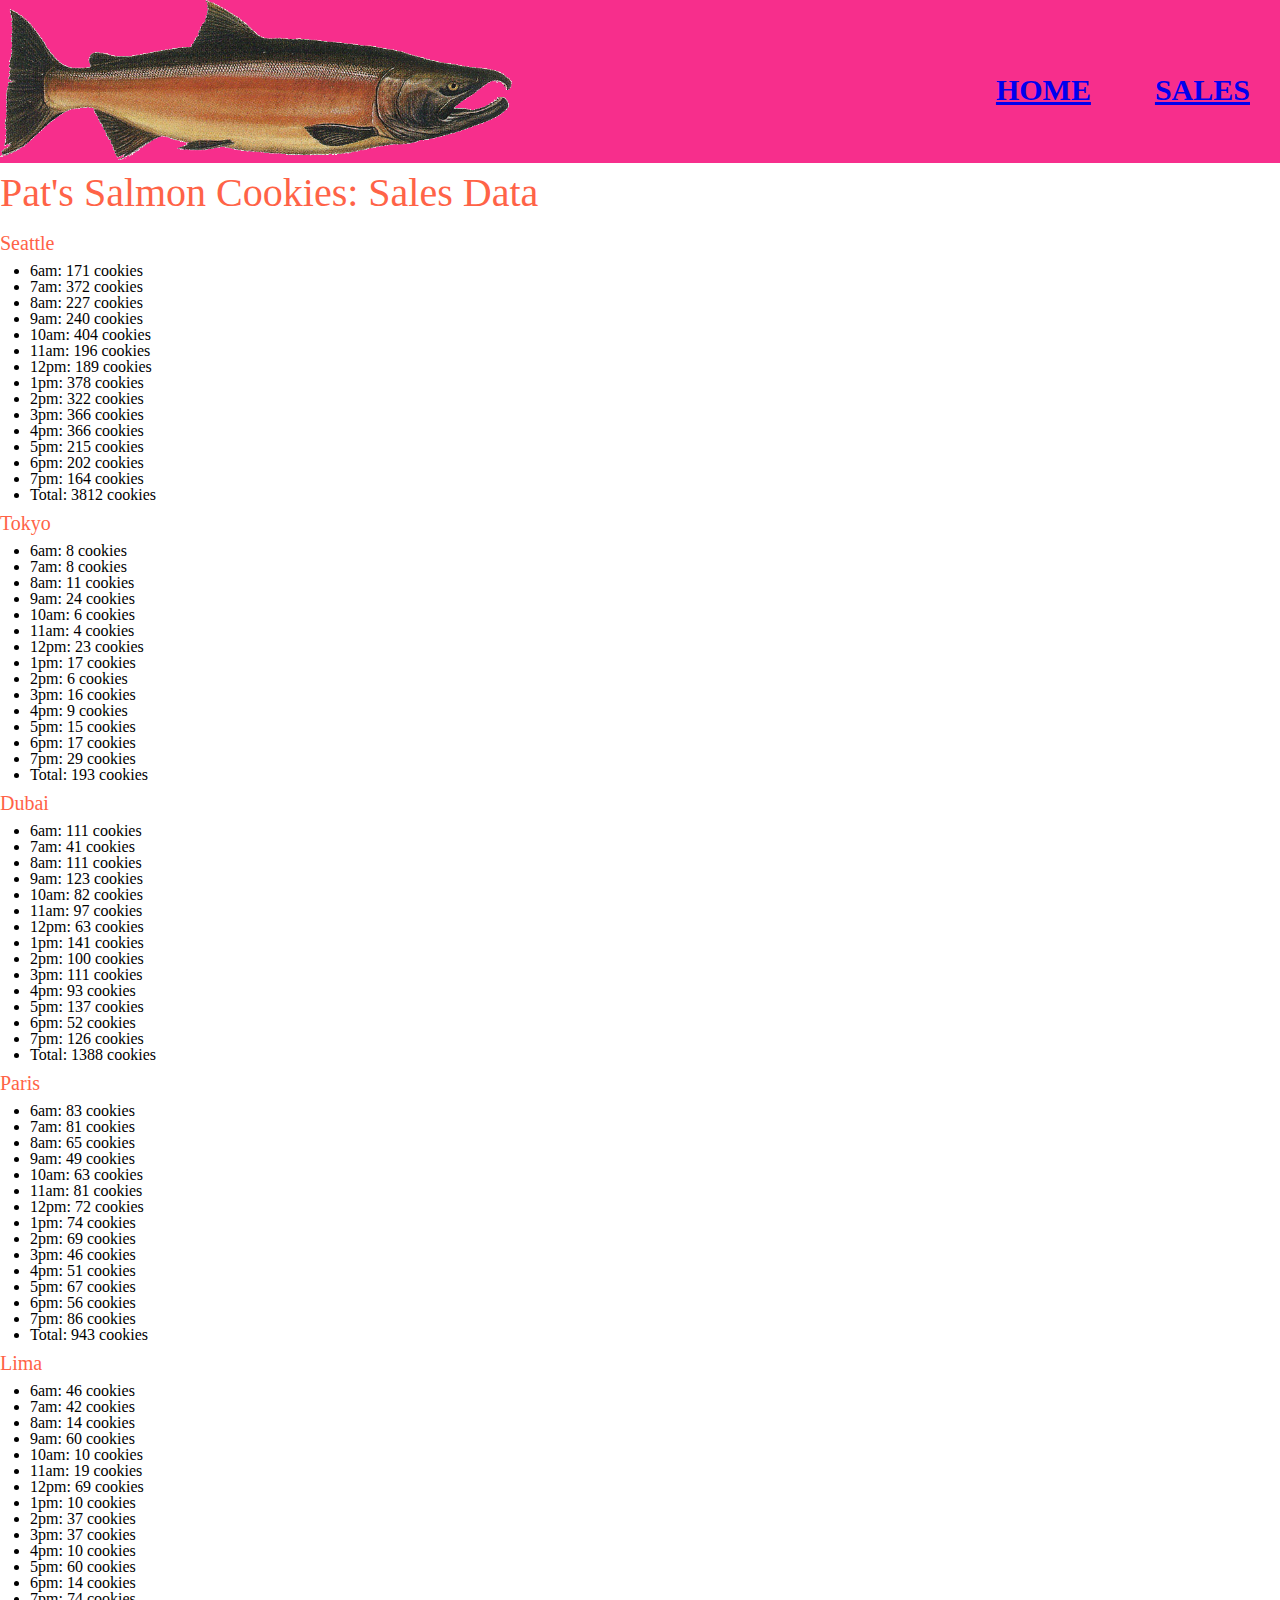
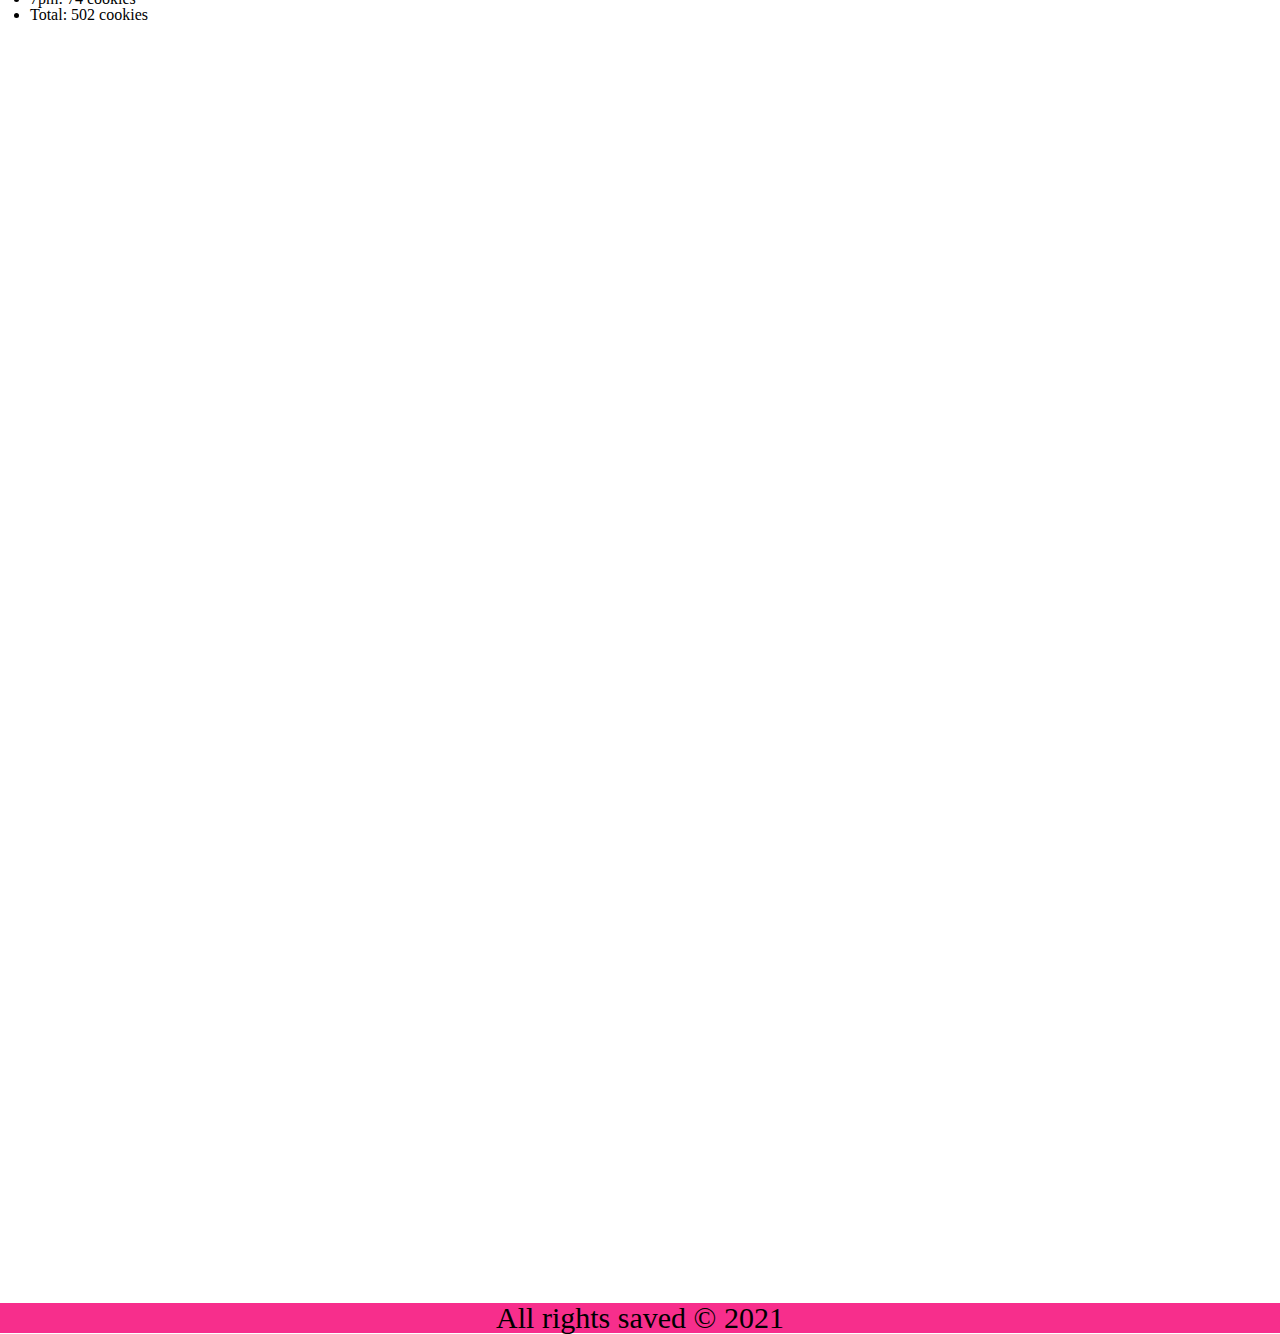
==== index.html @ e9e39cce "add 5 objects to the bransh" ====
<!DOCTYPE html>
<html lang="en">

<head>
    <meta charset="UTF-8">
    <meta http-equiv="X-UA-Compatible" content="IE=edge">
    <meta name="viewport" content="width=device-width, initial-scale=1.0">
    <title>Salmon Cookies</title>
    <link rel="stylesheet" href="./css/reset.css">
    <link rel="stylesheet" href="./css/style.css">
</head>

<body>
    <header>
        <img src="./img/salmon.png" alt="logo">

        <nav>
            <ul>
                <li> <a href="index.html">  HOME</a></li>
                <li><a href="sales.html">   SALES</a></li>
            </ul>
        </nav>

    </header>
    <main>
        <h1>Pat's Salmon Cookies: Sales Data</h1>
        <div id="salmonCookies">

            <!-- generated from js -->



        </div>
    </main>
    <footer>All rights saved &copy; 2021</footer>
    <script src="./js/app.js"></script>
</body>

</html>
---- css/style.css ----
header {
        background-color: rgb(247, 46, 140);
        height: 100%;
    }
    
    header img {
        width: 40%;
    }
    
    header nav {
        float: right;
        padding-top: 45px;
    }
    
    header nav ul li {
        display: inline-block;
        padding: 30px;
        font-size: 30px;
        font-family: fantasy;
        font-weight: bold;
    }
    
    main h1 {
        color: tomato;
        font-size: 40px;
        padding-top: 10px;
        font-family: Rockwell;
    }
    
    main div {
        padding-top: 10px;
    }
    
    main p {
        padding-top: 10px;
        font-size: 20px;
        color: tomato;
        font-family: Rockwell;
    }
    
    main ul {
        list-style: disc;
        padding-top: 10px;
        padding-left: 30px;
    }
    
    footer {
        margin-top: 100%;
        height: 50%;
        text-align: center;
        font-size: 30px;
        background-color: rgb(247, 46, 140);
    }
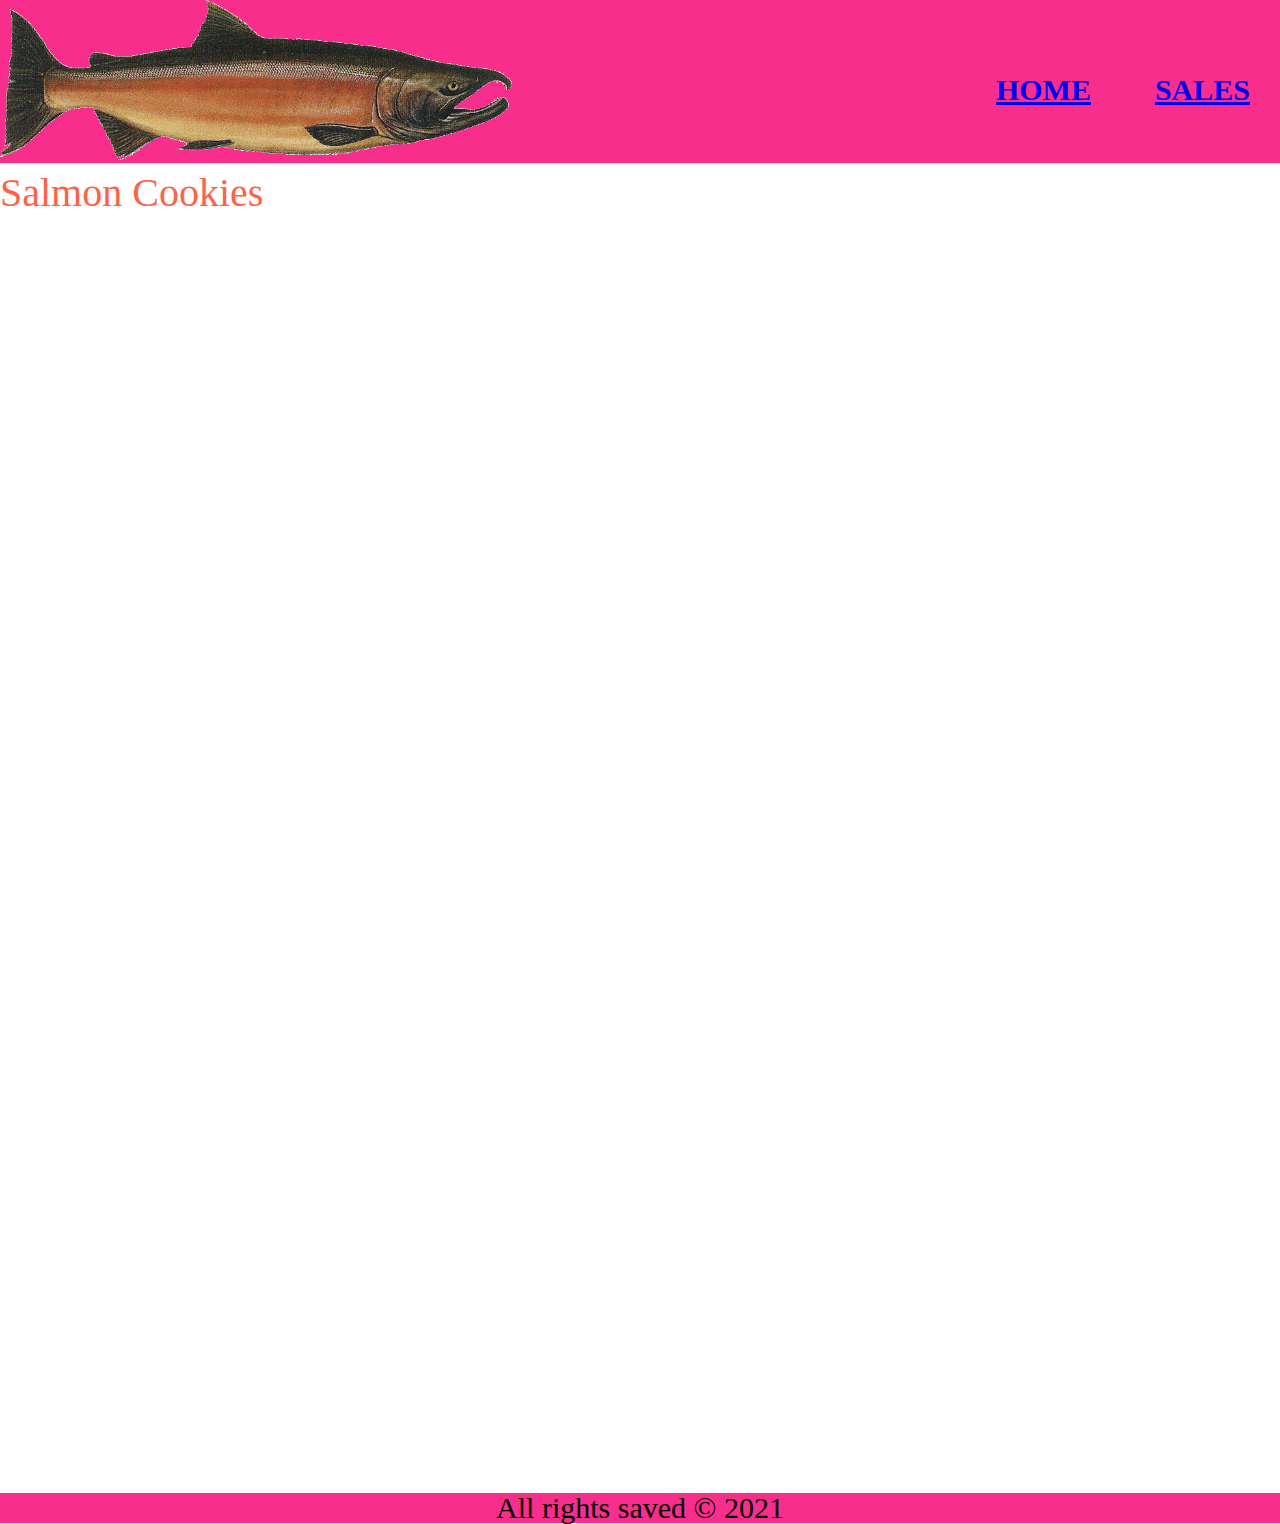
==== commit cecab7c3: "change the content of sales page" ====
--- a/index.html
+++ b/index.html
@@ -23,17 +23,10 @@
 
     </header>
     <main>
-        <h1>Pat's Salmon Cookies: Sales Data</h1>
-        <div id="salmonCookies">
+        <h1>Salmon Cookies</h1>
 
-            <!-- generated from js -->
-
-
-
-        </div>
     </main>
     <footer>All rights saved &copy; 2021</footer>
-    <script src="./js/app.js"></script>
 </body>
 
 </html>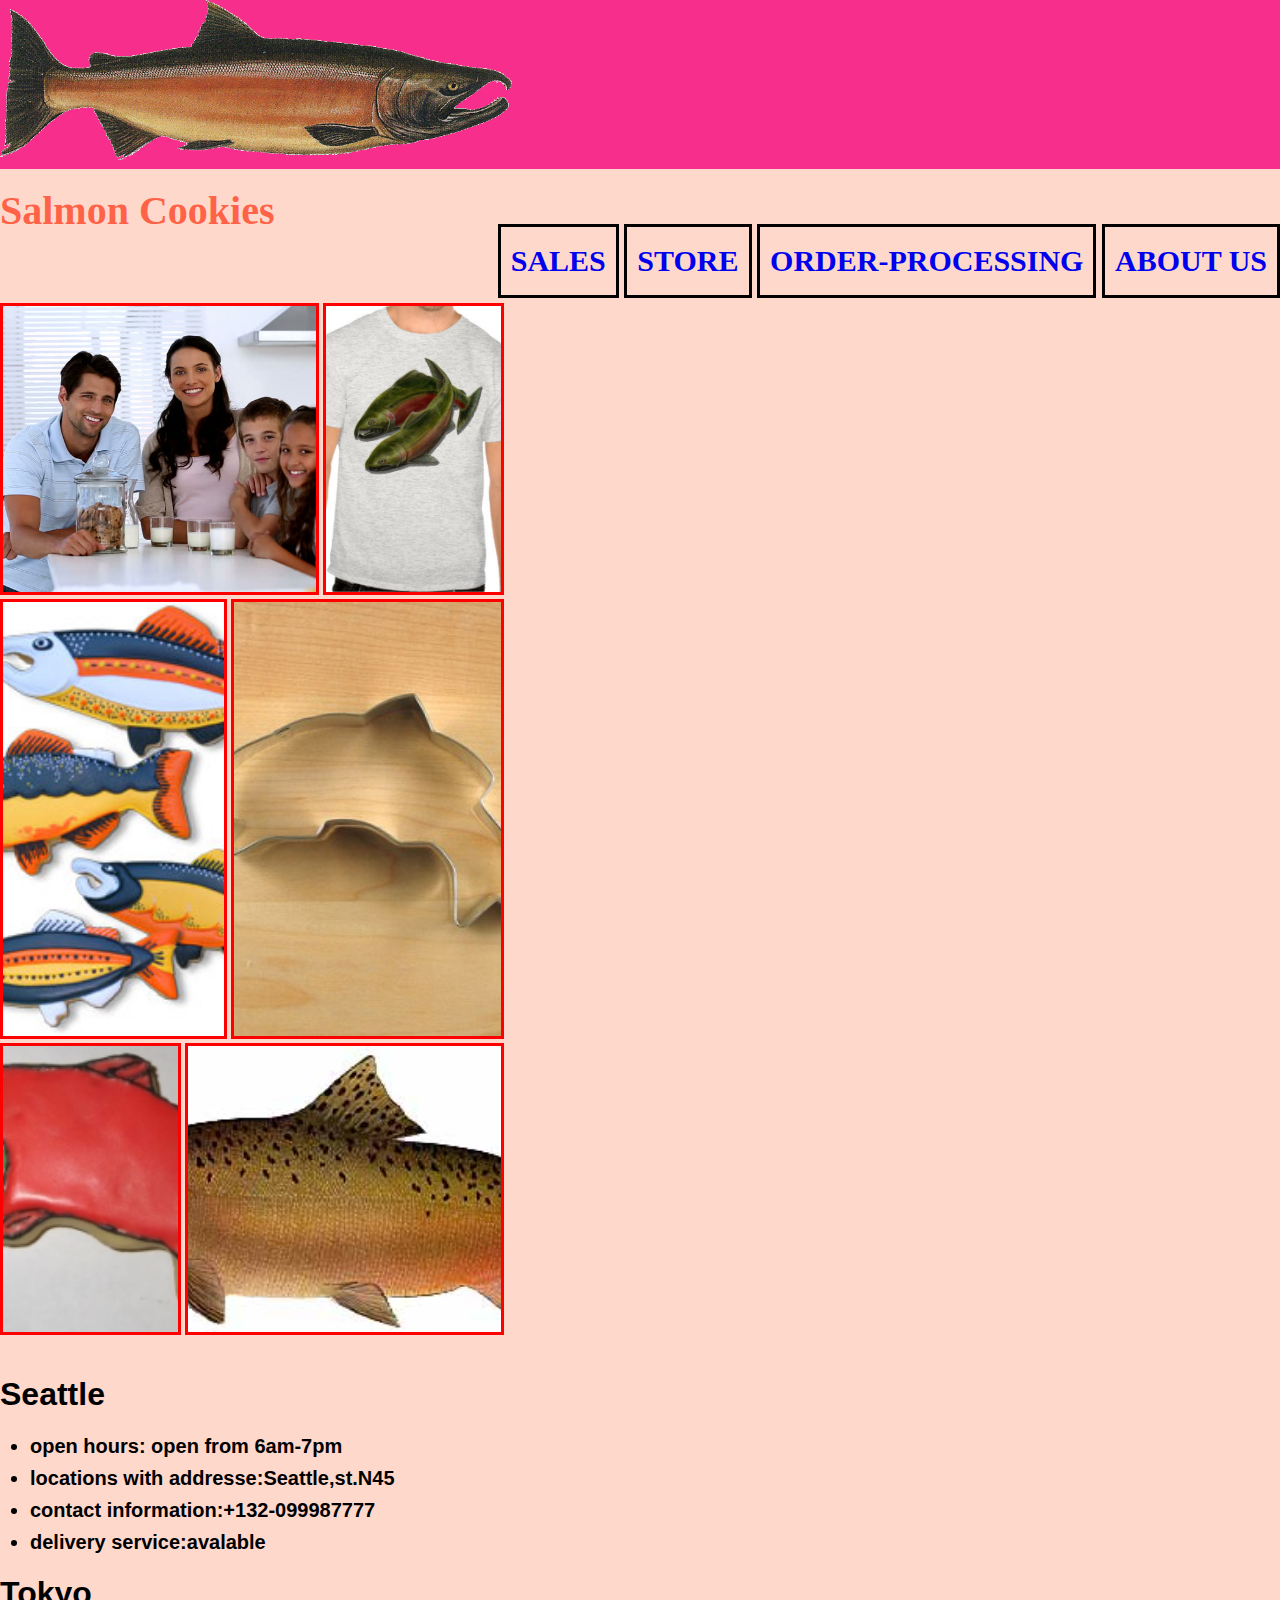
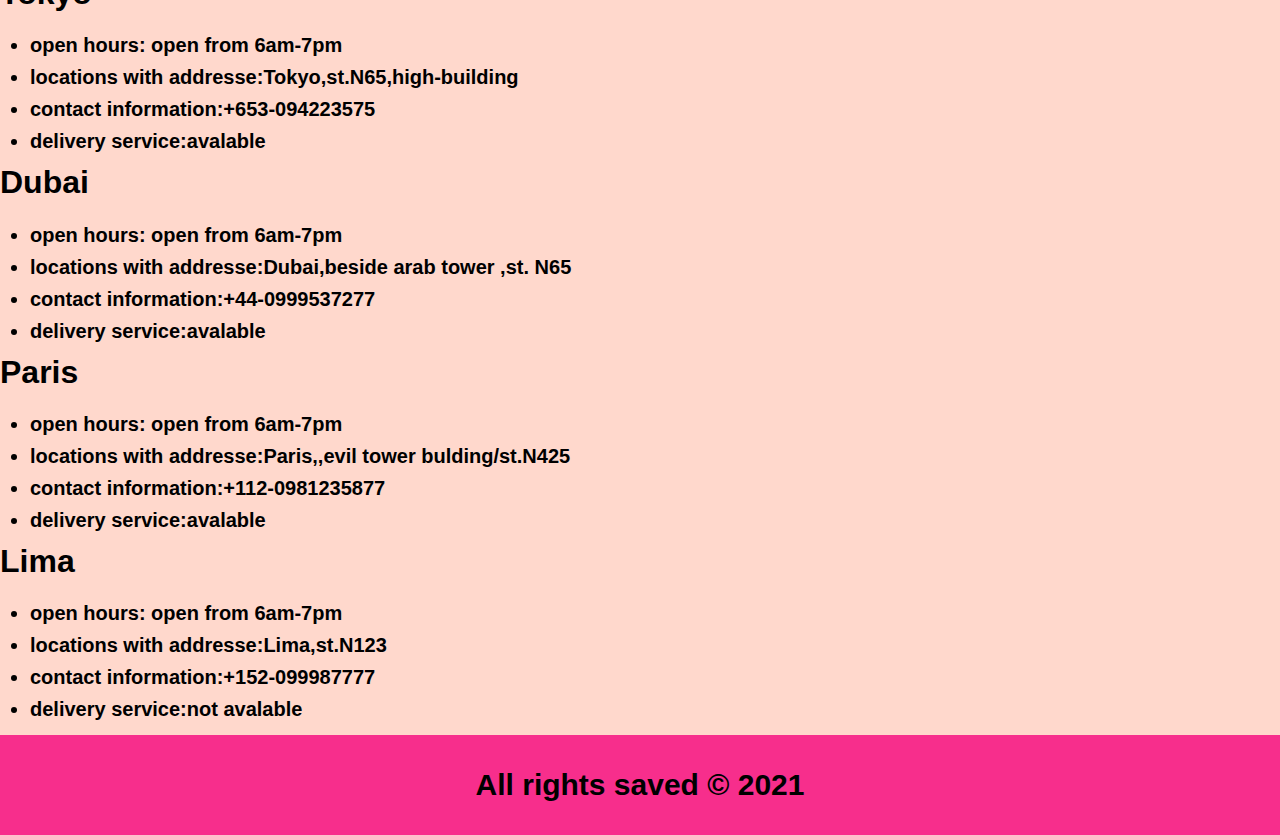
==== commit 84860664: "add store.html,order-processing.html,add location of shops and pictures at index.html" ====
--- a/index.html
+++ b/index.html
@@ -8,6 +8,7 @@
     <title>Salmon Cookies</title>
     <link rel="stylesheet" href="./css/reset.css">
     <link rel="stylesheet" href="./css/style.css">
+    <link rel="stylesheet" href="./css/home.css">
 </head>
 
 <body>
@@ -16,14 +17,94 @@
 
         <nav>
             <ul>
-                <li> <a href="index.html">  HOME</a></li>
                 <li><a href="sales.html">   SALES</a></li>
+                <li> <a href="store.html"> STORE </a></li>
+                <li> <a href="order-processing.html">ORDER-PROCESSING </a></li>
+                <li> <a href="#">ABOUT US  </a></li>
             </ul>
         </nav>
 
     </header>
     <main>
         <h1>Salmon Cookies</h1>
+        <!-- <section class="picturecontainer">
+            <div> <img src="./img/family.jpg" alt="family"></div>
+            <div> <img src="./img/shirt.jpg" alt="shirt"></div>
+            <div><img src="./img/chinook.jpg" alt="chinook"></div>
+            <div> <img src="./img/cutter.jpeg" alt="cutter"></div>
+            <div></div><img src="./img/fish.jpg" alt="fish"></div>
+            <div></div><img src="./img/frosted-cookie.jpg" alt="frosted-cookie"></div>
+
+        </section> -->
+        <!-- this code from:https://www.freecodecamp.org/news/how-to-create-an-image-gallery-with-css-grid-e0f0fd666a5c/ -->
+        <div class="container">
+            <div class="gallery">
+                <figure class="gallery__item gallery__item--1">
+                    <img src="./img/family.jpg" alt="Gallery image 1" class="gallery__img">
+                </figure>
+                <figure class="gallery__item gallery__item--2">
+                    <img src="./img/shirt.jpg" alt="Gallery image 2" class="gallery__img">
+                </figure>
+                <figure class="gallery__item gallery__item--3">
+                    <img src="./img/fish.jpg" alt="Gallery image 3" class="gallery__img">
+                </figure>
+                <figure class="gallery__item gallery__item--4">
+                    <img src="./img/cutter.jpeg" alt="Gallery image 4" class="gallery__img">
+                </figure>
+                <figure class="gallery__item gallery__item--5">
+                    <img src="./img/frosted-cookie.jpg" alt="Gallery image 5" class="gallery__img">
+                </figure>
+                <figure class="gallery__item gallery__item--6">
+                    <img src="./img/chinook.jpg" alt="Gallery image 6" class="gallery__img">
+                </figure>
+            </div>
+        </div>
+        <section class="Seattle">
+            <h2> Seattle</h2>
+            <ul>
+                <li> open hours: open from 6am-7pm</li>
+                <li>locations with addresse:Seattle,st.N45</li>
+                <li>contact information:+132-099987777</li>
+                <li>delivery service:avalable</li>
+            </ul>
+            </p>
+        </section>
+        <section class="Tokyo">
+            <h2> Tokyo</h2>
+            <ul>
+                <li> open hours: open from 6am-7pm</li>
+                <li>locations with addresse:Tokyo,st.N65,high-building</li>
+                <li>contact information:+653-094223575</li>
+                <li>delivery service:avalable</li>
+            </ul>
+        </section>
+        <section class="Dubai">
+            <h2> Dubai</h2>
+            <ul>
+                <li> open hours: open from 6am-7pm</li>
+                <li>locations with addresse:Dubai,beside arab tower ,st. N65</li>
+                <li>contact information:+44-0999537277</li>
+                <li>delivery service:avalable</li>
+            </ul>
+        </section>
+        <section class="Paris">
+            <h2> Paris</h2>
+            <ul>
+                <li> open hours: open from 6am-7pm</li>
+                <li>locations with addresse:Paris,,evil tower bulding/st.N425</li>
+                <li>contact information:+112-0981235877</li>
+                <li>delivery service:avalable</li>
+            </ul>
+        </section>
+        <section class="Lima">
+            <h2> Lima</h2>
+            <ul>
+                <li> open hours: open from 6am-7pm</li>
+                <li>locations with addresse:Lima,st.N123</li>
+                <li>contact information:+152-099987777</li>
+                <li>delivery service:not avalable</li>
+            </ul>
+        </section>
 
     </main>
     <footer>All rights saved &copy; 2021</footer>
--- a/css/style.css
+++ b/css/style.css
@@ -1,53 +1,100 @@
-    header {
-        background-color: rgb(247, 46, 140);
-        height: 100%;
-    }
-    
-    header img {
-        width: 40%;
-    }
-    
-    header nav {
-        float: right;
-        padding-top: 45px;
-    }
-    
-    header nav ul li {
-        display: inline-block;
-        padding: 30px;
-        font-size: 30px;
-        font-family: fantasy;
-        font-weight: bold;
-    }
-    
-    main h1 {
-        color: tomato;
-        font-size: 40px;
-        padding-top: 10px;
-        font-family: Rockwell;
-    }
-    
-    main div {
-        padding-top: 10px;
-    }
-    
-    main p {
-        padding-top: 10px;
-        font-size: 20px;
-        color: tomato;
-        font-family: Rockwell;
-    }
-    
-    main ul {
-        list-style: disc;
-        padding-top: 10px;
-        padding-left: 30px;
-    }
-    
-    footer {
-        margin-top: 100%;
-        height: 50%;
-        text-align: center;
-        font-size: 30px;
-        background-color: rgb(247, 46, 140);
-    }+   .sales {
+       background-color: #FFD8CC;
+       width: 100%;
+       margin-top: 10px;
+   }
+   
+   header {
+       background-color: rgb(247, 46, 140);
+       height: 100%;
+       width: 100%;
+   }
+   
+   header img {
+       width: 40%;
+   }
+   
+   header nav {
+       float: right;
+       padding-top: 55px;
+   }
+   
+   header nav ul li {
+       display: inline-block;
+       padding: 10px;
+       font-size: 30px;
+       font-family: fantasy;
+       font-weight: bold;
+       align-items: center;
+       border: solid;
+   }
+   
+   a {
+       text-decoration: none;
+   }
+   
+   a:hover {
+       text-decoration: none;
+       color: crimson;
+   }
+   
+   main {
+       width: 100%;
+       height: 100%;
+   }
+   
+   main h1 {
+       color: tomato;
+       font-size: 40px;
+       padding-top: 10px;
+       font-family: Rockwell;
+   }
+   
+   table {
+       border-collapse: collapse;
+       border-spacing: 30px;
+       margin-left: 10px;
+       font-size: 19px;
+   }
+   
+   table,
+   th,
+   td {
+       width: 50%;
+       border: 2px solid black;
+   }
+   
+   th,
+   td {
+       padding: 10px;
+       text-align: left;
+   }
+   
+   main div {
+       padding-top: 10px;
+   }
+   
+   main p {
+       padding-top: 10px;
+       font-size: 20px;
+       color: tomato;
+       font-family: Rockwell;
+   }
+   
+   main ul {
+       list-style: disc;
+       padding-top: 10px;
+       padding-left: 30px;
+   }
+   
+   footer {
+       position: absolute;
+       margin-top: 10px;
+       height: 100px;
+       display: flex;
+       font-size: 30px;
+       background-color: rgb(247, 46, 140);
+       width: 100%;
+       justify-content: center;
+       align-items: center;
+   }--- a/css/home.css
+++ b/css/home.css
@@ -0,0 +1,96 @@
+html {
+    box-sizing: border-box;
+    font-size: 20px;
+}
+
+h2 {
+    font-size: xx-large;
+}
+
+body {
+    font-family: "Nunito", sans-serif;
+    color: rgb(0, 0, 0);
+    font-weight: bold;
+    line-height: 1.6;
+    background-color: #FFD8CC;
+}
+
+.container {
+    width: 100%;
+    margin: 2rem auto;
+}
+
+.gallery {
+    display: grid;
+    grid-template-columns: repeat(11, 1fr);
+    grid-template-rows: repeat(14, 5vw);
+    grid-gap: 10px;
+}
+
+.gallery__img {
+    width: 100%;
+    height: 100%;
+    object-fit: cover;
+    display: block;
+    border: solid red;
+}
+
+.gallery__item--1 {
+    grid-column-start: 1;
+    grid-column-end: 8;
+    grid-row-start: 1;
+    grid-row-end: 5;
+    /** Alternative Syntax **/
+    /* grid-column: 1 / span 2;  */
+    /* grid-row: 1 / span 2; */
+}
+
+.gallery__item--2 {
+    grid-column-start: 8;
+    grid-column-end: 12;
+    grid-row-start: 1;
+    grid-row-end: 5;
+    /** Alternative Syntax **/
+    /* grid-column: 3 / span 2;  */
+    /* grid-row: 1 / span 2; */
+}
+
+.gallery__item--3 {
+    grid-column-start: 1;
+    grid-column-end: 6;
+    grid-row-start: 5;
+    grid-row-end: 11;
+    /** Alternative Syntax **/
+    /* grid-column: 5 / span 4;
+  grid-row: 1 / span 5; */
+}
+
+.gallery__item--4 {
+    grid-column-start: 6;
+    grid-column-end: 12;
+    grid-row-start: 5;
+    grid-row-end: 11;
+    /** Alternative Syntax **/
+    /* grid-column: 1 / span 4;  */
+    /* grid-row: 3 / span 3; */
+}
+
+.gallery__item--5 {
+    grid-column-start: 1;
+    grid-column-end: 5;
+    grid-row-start: 11;
+    grid-row-end: 15;
+    /** Alternative Syntax **/
+    /* grid-column: 1 / span 4; */
+    /* grid-row: 6 / span 3; */
+}
+
+.gallery__item--6 {
+    grid-column-start: 5;
+    grid-column-end: 12;
+    grid-row-start: 11;
+    grid-row-end: 15;
+    /** Alternative Syntax **/
+    /* grid-column: 5 / span 4; */
+    /* grid-row: 6 / span 3; */
+}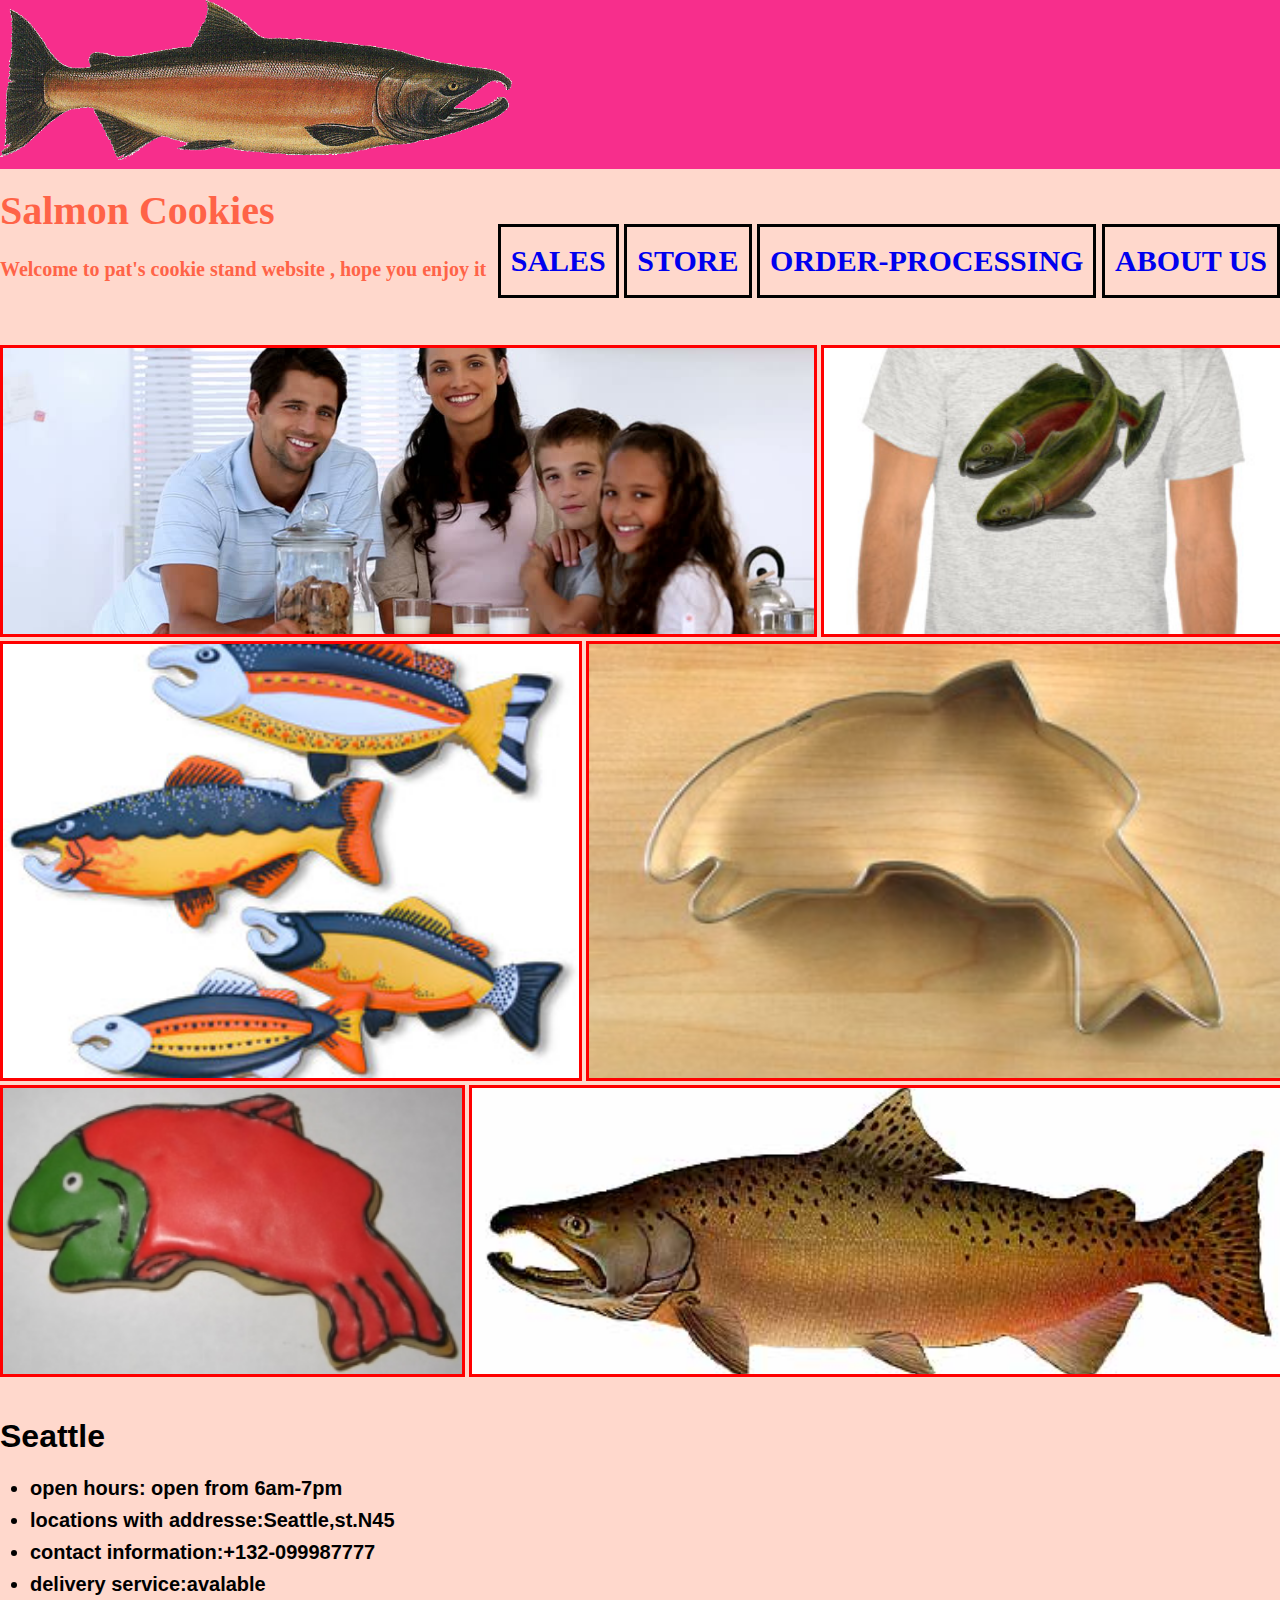
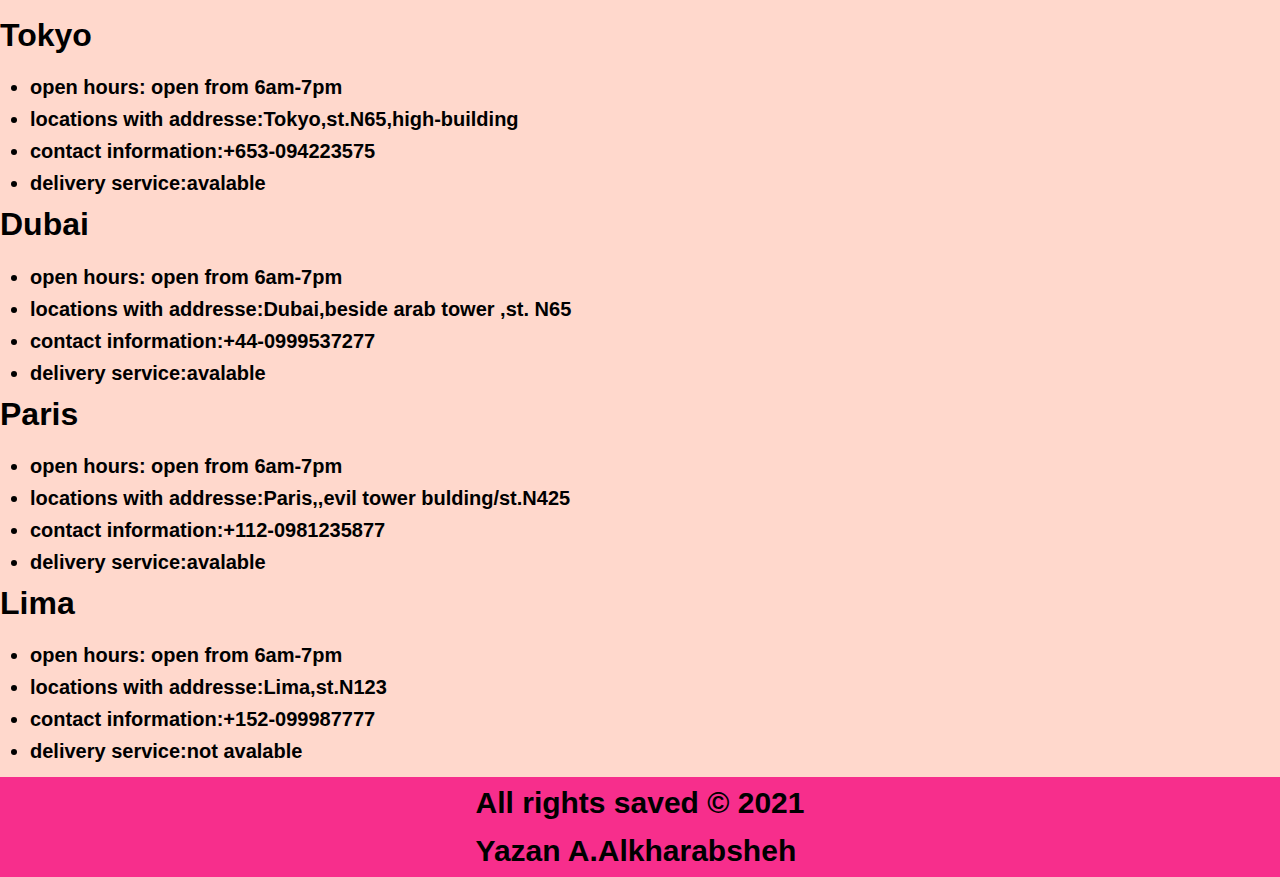
==== commit 9e7c8b4c: "add a form to sales.html also style the form and add some code to java script" ====
--- a/index.html
+++ b/index.html
@@ -2,32 +2,33 @@
 <html lang="en">
 
 <head>
-    <meta charset="UTF-8">
-    <meta http-equiv="X-UA-Compatible" content="IE=edge">
-    <meta name="viewport" content="width=device-width, initial-scale=1.0">
-    <title>Salmon Cookies</title>
-    <link rel="stylesheet" href="./css/reset.css">
-    <link rel="stylesheet" href="./css/style.css">
-    <link rel="stylesheet" href="./css/home.css">
+  <meta charset="UTF-8">
+  <meta http-equiv="X-UA-Compatible" content="IE=edge">
+  <meta name="viewport" content="width=device-width, initial-scale=1.0">
+  <title>Salmon Cookies</title>
+  <link rel="stylesheet" href="./css/reset.css">
+  <link rel="stylesheet" href="./css/style.css">
+  <link rel="stylesheet" href="./css/home.css">
 </head>
 
 <body>
-    <header>
-        <img src="./img/salmon.png" alt="logo">
+  <header>
+    <img src="./img/salmon.png" alt="logo">
 
-        <nav>
-            <ul>
-                <li><a href="sales.html">   SALES</a></li>
-                <li> <a href="store.html"> STORE </a></li>
-                <li> <a href="order-processing.html">ORDER-PROCESSING </a></li>
-                <li> <a href="#">ABOUT US  </a></li>
-            </ul>
-        </nav>
+    <nav>
+      <ul>
+        <li><a href="sales.html">   SALES</a></li>
+        <li> <a href="store.html"> STORE </a></li>
+        <li> <a href="order-processing.html">ORDER-PROCESSING </a></li>
+        <li> <a href="#">ABOUT US  </a></li>
+      </ul>
+    </nav>
 
-    </header>
-    <main>
-        <h1>Salmon Cookies</h1>
-        <!-- <section class="picturecontainer">
+  </header>
+  <main>
+    <h1>Salmon Cookies</h1>
+    <p>Welcome to pat's cookie stand website , hope you enjoy it</p>
+    <!-- <section class="picturecontainer">
             <div> <img src="./img/family.jpg" alt="family"></div>
             <div> <img src="./img/shirt.jpg" alt="shirt"></div>
             <div><img src="./img/chinook.jpg" alt="chinook"></div>
@@ -36,78 +37,78 @@
             <div></div><img src="./img/frosted-cookie.jpg" alt="frosted-cookie"></div>
 
         </section> -->
-        <!-- this code from:https://www.freecodecamp.org/news/how-to-create-an-image-gallery-with-css-grid-e0f0fd666a5c/ -->
-        <div class="container">
-            <div class="gallery">
-                <figure class="gallery__item gallery__item--1">
-                    <img src="./img/family.jpg" alt="Gallery image 1" class="gallery__img">
-                </figure>
-                <figure class="gallery__item gallery__item--2">
-                    <img src="./img/shirt.jpg" alt="Gallery image 2" class="gallery__img">
-                </figure>
-                <figure class="gallery__item gallery__item--3">
-                    <img src="./img/fish.jpg" alt="Gallery image 3" class="gallery__img">
-                </figure>
-                <figure class="gallery__item gallery__item--4">
-                    <img src="./img/cutter.jpeg" alt="Gallery image 4" class="gallery__img">
-                </figure>
-                <figure class="gallery__item gallery__item--5">
-                    <img src="./img/frosted-cookie.jpg" alt="Gallery image 5" class="gallery__img">
-                </figure>
-                <figure class="gallery__item gallery__item--6">
-                    <img src="./img/chinook.jpg" alt="Gallery image 6" class="gallery__img">
-                </figure>
-            </div>
-        </div>
-        <section class="Seattle">
-            <h2> Seattle</h2>
-            <ul>
-                <li> open hours: open from 6am-7pm</li>
-                <li>locations with addresse:Seattle,st.N45</li>
-                <li>contact information:+132-099987777</li>
-                <li>delivery service:avalable</li>
-            </ul>
-            </p>
-        </section>
-        <section class="Tokyo">
-            <h2> Tokyo</h2>
-            <ul>
-                <li> open hours: open from 6am-7pm</li>
-                <li>locations with addresse:Tokyo,st.N65,high-building</li>
-                <li>contact information:+653-094223575</li>
-                <li>delivery service:avalable</li>
-            </ul>
-        </section>
-        <section class="Dubai">
-            <h2> Dubai</h2>
-            <ul>
-                <li> open hours: open from 6am-7pm</li>
-                <li>locations with addresse:Dubai,beside arab tower ,st. N65</li>
-                <li>contact information:+44-0999537277</li>
-                <li>delivery service:avalable</li>
-            </ul>
-        </section>
-        <section class="Paris">
-            <h2> Paris</h2>
-            <ul>
-                <li> open hours: open from 6am-7pm</li>
-                <li>locations with addresse:Paris,,evil tower bulding/st.N425</li>
-                <li>contact information:+112-0981235877</li>
-                <li>delivery service:avalable</li>
-            </ul>
-        </section>
-        <section class="Lima">
-            <h2> Lima</h2>
-            <ul>
-                <li> open hours: open from 6am-7pm</li>
-                <li>locations with addresse:Lima,st.N123</li>
-                <li>contact information:+152-099987777</li>
-                <li>delivery service:not avalable</li>
-            </ul>
-        </section>
+    <!-- this code from:https://www.freecodecamp.org/news/how-to-create-an-image-gallery-with-css-grid-e0f0fd666a5c/ -->
+    <div class="container">
+      <div class="gallery">
+        <figure class="gallery__item gallery__item--1">
+          <img src="./img/family.jpg" alt="Gallery image 1" class="gallery__img">
+        </figure>
+        <figure class="gallery__item gallery__item--2">
+          <img src="./img/shirt.jpg" alt="Gallery image 2" class="gallery__img">
+        </figure>
+        <figure class="gallery__item gallery__item--3">
+          <img src="./img/fish.jpg" alt="Gallery image 3" class="gallery__img">
+        </figure>
+        <figure class="gallery__item gallery__item--4">
+          <img src="./img/cutter.jpeg" alt="Gallery image 4" class="gallery__img">
+        </figure>
+        <figure class="gallery__item gallery__item--5">
+          <img src="./img/frosted-cookie.jpg" alt="Gallery image 5" class="gallery__img">
+        </figure>
+        <figure class="gallery__item gallery__item--6">
+          <img src="./img/chinook.jpg" alt="Gallery image 6" class="gallery__img">
+        </figure>
+      </div>
+    </div>
+    <section class="Seattle">
+      <h2> Seattle</h2>
+      <ul>
+        <li> open hours: open from 6am-7pm</li>
+        <li>locations with addresse:Seattle,st.N45</li>
+        <li>contact information:+132-099987777</li>
+        <li>delivery service:avalable</li>
+      </ul>
+      </p>
+    </section>
+    <section class="Tokyo">
+      <h2> Tokyo</h2>
+      <ul>
+        <li> open hours: open from 6am-7pm</li>
+        <li>locations with addresse:Tokyo,st.N65,high-building</li>
+        <li>contact information:+653-094223575</li>
+        <li>delivery service:avalable</li>
+      </ul>
+    </section>
+    <section class="Dubai">
+      <h2> Dubai</h2>
+      <ul>
+        <li> open hours: open from 6am-7pm</li>
+        <li>locations with addresse:Dubai,beside arab tower ,st. N65</li>
+        <li>contact information:+44-0999537277</li>
+        <li>delivery service:avalable</li>
+      </ul>
+    </section>
+    <section class="Paris">
+      <h2> Paris</h2>
+      <ul>
+        <li> open hours: open from 6am-7pm</li>
+        <li>locations with addresse:Paris,,evil tower bulding/st.N425</li>
+        <li>contact information:+112-0981235877</li>
+        <li>delivery service:avalable</li>
+      </ul>
+    </section>
+    <section class="Lima">
+      <h2> Lima</h2>
+      <ul>
+        <li> open hours: open from 6am-7pm</li>
+        <li>locations with addresse:Lima,st.N123</li>
+        <li>contact information:+152-099987777</li>
+        <li>delivery service:not avalable</li>
+      </ul>
+    </section>
 
-    </main>
-    <footer>All rights saved &copy; 2021</footer>
+  </main>
+  <footer>All rights saved &copy; 2021<br> Yazan A.Alkharabsheh</footer>
 </body>
 
 </html>--- a/css/style.css
+++ b/css/style.css
@@ -1,25 +1,25 @@
-   .sales {
+     .sales {
        background-color: #FFD8CC;
        width: 100%;
        margin-top: 10px;
-   }
-   
-   header {
+     }
+     
+     header {
        background-color: rgb(247, 46, 140);
        height: 100%;
        width: 100%;
-   }
-   
-   header img {
+     }
+     
+     header img {
        width: 40%;
-   }
-   
-   header nav {
+     }
+     
+     header nav {
        float: right;
        padding-top: 55px;
-   }
-   
-   header nav ul li {
+     }
+     
+     header nav ul li {
        display: inline-block;
        padding: 10px;
        font-size: 30px;
@@ -27,67 +27,85 @@
        font-weight: bold;
        align-items: center;
        border: solid;
-   }
-   
-   a {
+     }
+     
+     a {
        text-decoration: none;
-   }
-   
-   a:hover {
+     }
+     
+     a:hover {
        text-decoration: none;
        color: crimson;
-   }
-   
-   main {
+     }
+     
+     main {
        width: 100%;
        height: 100%;
-   }
-   
-   main h1 {
+     }
+     
+     main h1 {
        color: tomato;
        font-size: 40px;
        padding-top: 10px;
        font-family: Rockwell;
-   }
-   
-   table {
+     }
+     
+     table {
        border-collapse: collapse;
        border-spacing: 30px;
        margin-left: 10px;
        font-size: 19px;
-   }
-   
-   table,
-   th,
-   td {
+     }
+     
+     table,
+     th,
+     td {
        width: 50%;
        border: 2px solid black;
-   }
-   
-   th,
-   td {
+     }
+     
+     th,
+     td {
        padding: 10px;
        text-align: left;
-   }
-   
-   main div {
+     }
+     
+     main div {
        padding-top: 10px;
-   }
-   
-   main p {
+     }
+     
+     main p {
        padding-top: 10px;
        font-size: 20px;
        color: tomato;
        font-family: Rockwell;
-   }
-   
-   main ul {
+     }
+     
+     main ul {
        list-style: disc;
        padding-top: 10px;
        padding-left: 30px;
-   }
-   
-   footer {
+     }
+     
+     fieldset {
+       height: 100px;
+       background-color: #eeeeee;
+       margin-top: 30px;
+       color: blueviolet;
+       font-size: 20px;
+     }
+     
+     legend {
+       background-color: gray;
+       color: white;
+       padding: 5px 10px;
+     }
+     
+     input {
+       margin: 10px;
+     }
+     
+     footer {
        position: absolute;
        margin-top: 10px;
        height: 100px;
@@ -97,4 +115,4 @@
        width: 100%;
        justify-content: center;
        align-items: center;
-   }+     }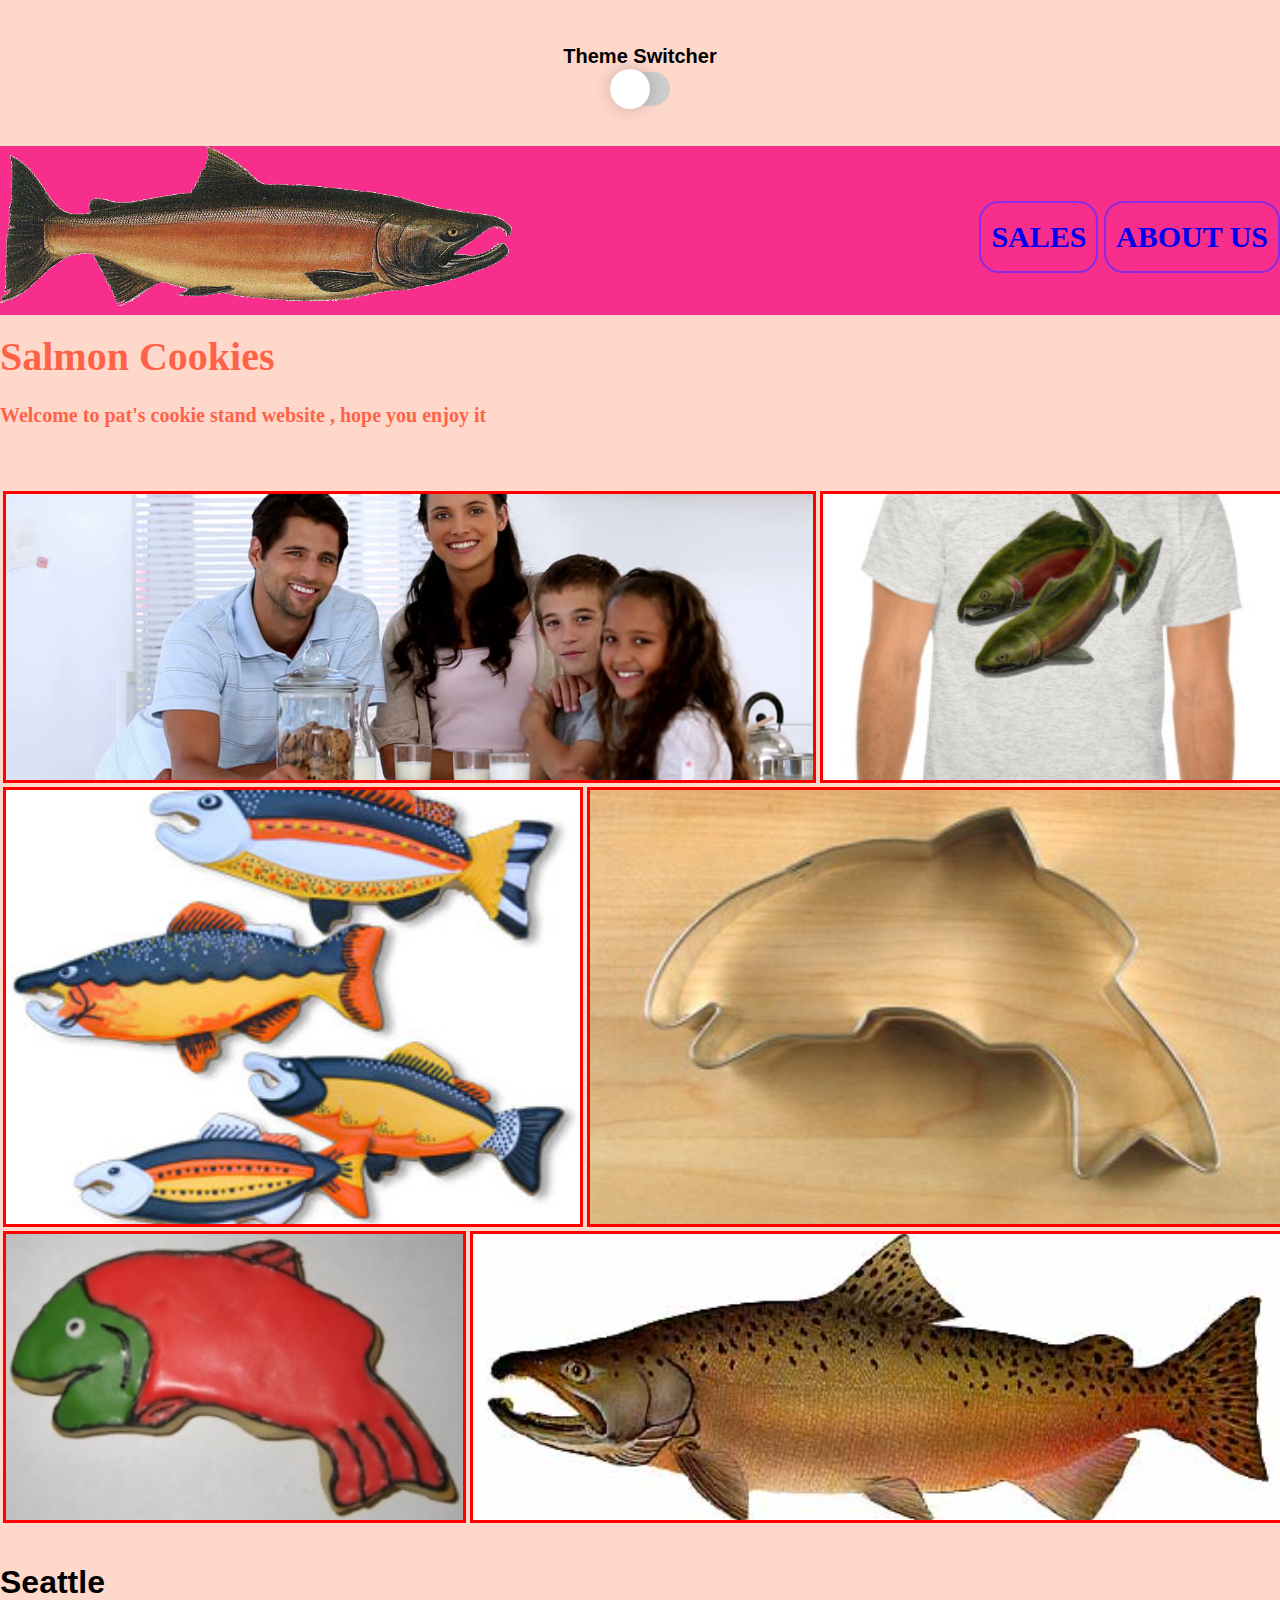
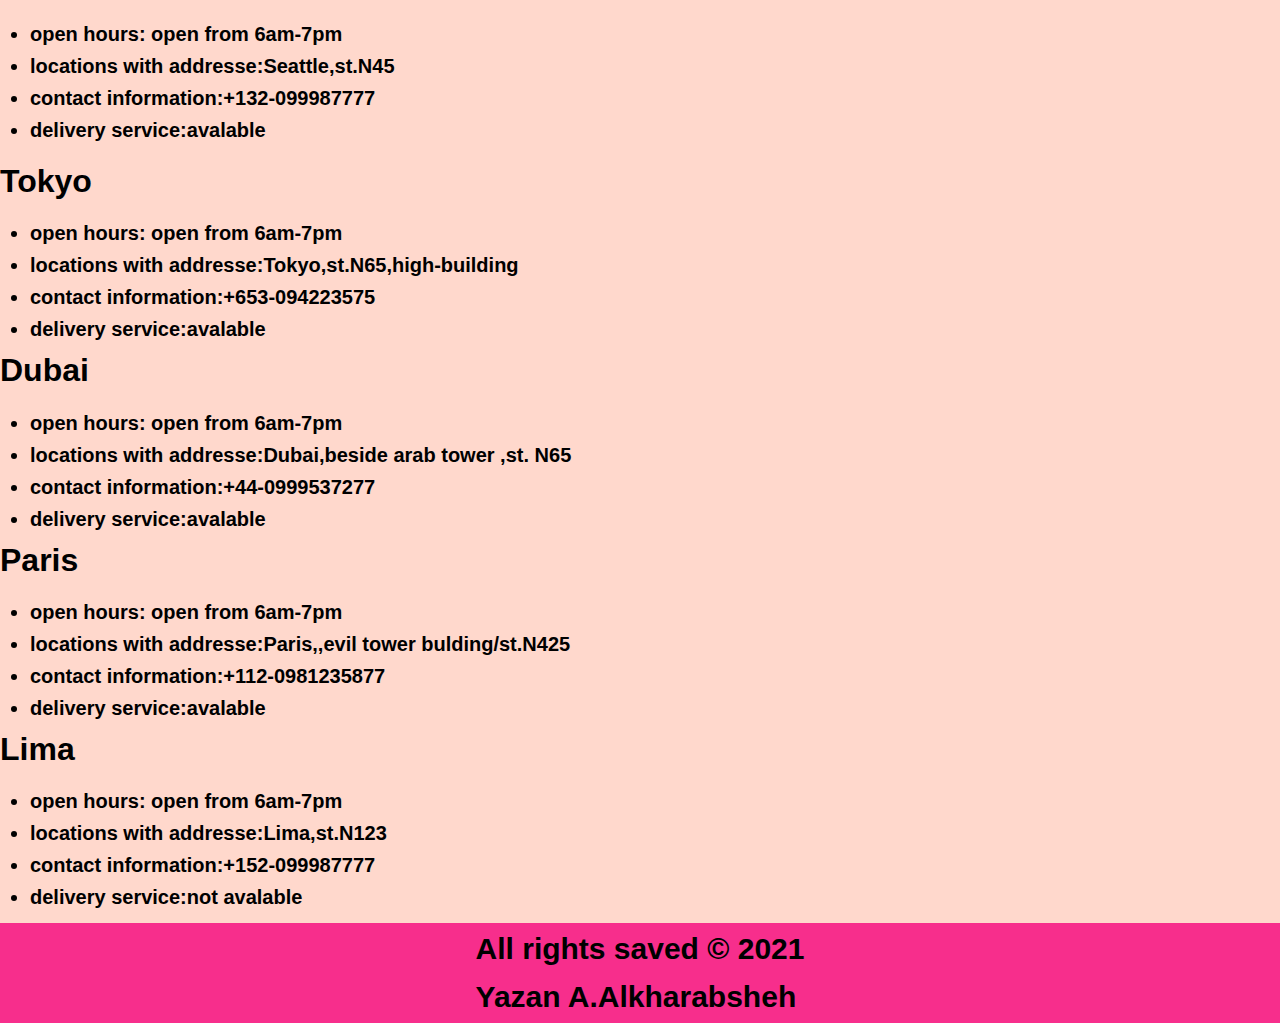
==== commit 98585408: "add the final touches" ====
--- a/index.html
+++ b/index.html
@@ -12,15 +12,21 @@
 </head>
 
 <body>
+  <div class="container">
+    <h1>Theme Switcher</h1>
+    <label id="switch" class="switch">
+            <input type="checkbox" onchange="toggleTheme()" id="slider">
+            <span class="slider round"></span>
+        </label>
+  </div>
   <header>
+
     <img src="./img/salmon.png" alt="logo">
 
     <nav>
       <ul>
         <li><a href="sales.html">   SALES</a></li>
-        <li> <a href="store.html"> STORE </a></li>
-        <li> <a href="order-processing.html">ORDER-PROCESSING </a></li>
-        <li> <a href="#">ABOUT US  </a></li>
+        <li> <a href="aboutus.html">ABOUT US  </a></li>
       </ul>
     </nav>
 
@@ -28,6 +34,7 @@
   <main>
     <h1>Salmon Cookies</h1>
     <p>Welcome to pat's cookie stand website , hope you enjoy it</p>
+
     <!-- <section class="picturecontainer">
             <div> <img src="./img/family.jpg" alt="family"></div>
             <div> <img src="./img/shirt.jpg" alt="shirt"></div>
@@ -106,7 +113,7 @@
         <li>delivery service:not avalable</li>
       </ul>
     </section>
-
+    </div>
   </main>
   <footer>All rights saved &copy; 2021<br> Yazan A.Alkharabsheh</footer>
 </body>
--- a/css/style.css
+++ b/css/style.css
@@ -26,7 +26,9 @@
        font-family: fantasy;
        font-weight: bold;
        align-items: center;
-       border: solid;
+       border: solid 2px;
+       border-radius: 20px;
+       color: blueviolet;
      }
      
      a {
@@ -55,6 +57,10 @@
        border-spacing: 30px;
        margin-left: 10px;
        font-size: 19px;
+       -webkit-box-shadow: 0px 0px 3px 5px, rgb(238, 15, 15);
+       -moz-box-shadow: 0px 0px 3px 5px rgb(238, 15, 15);
+       box-shadow: 0px 0px 3px 5px rgb(238, 15, 15);
+       filter: progid: DXImageTransform.Microsoft.Glow(color='white', Strength='7')
      }
      
      table,
@@ -88,21 +94,146 @@
      }
      
      fieldset {
-       height: 100px;
-       background-color: #eeeeee;
+       height: 350px;
+       background-color: #f35858;
        margin-top: 30px;
+       margin-left: 30%;
        color: blueviolet;
        font-size: 20px;
+       border-radius: 50px;
+       width: 40%;
+       border: solid 2px;
+       display: block;
+       margin: 1.0em auto;
+       text-align: center;
      }
      
      legend {
-       background-color: gray;
-       color: white;
-       padding: 5px 10px;
+       background-color: rgb(241, 198, 99);
+       color: rgb(62, 17, 228);
+       padding: 10px 10px;
+       border-radius: 25px;
+       border: solid 2px;
      }
      
      input {
-       margin: 10px;
+       margin: 15px 15px 30px 30px;
+       border-radius: 25px;
+     }
+     
+     button {
+       border-radius: 10px;
+       width: 150px;
+     }
+     /*///////////togel the theme/////////////*/
+     
+     .theme-light {
+       --color-primary: #0060df;
+       --color-secondary: #fbfbfe;
+       --color-accent: #fd6f53;
+       --font-color: #000000;
+     }
+     
+     .theme-dark {
+       --color-primary: #17ed90;
+       --color-secondary: #2a2c2d;
+       --color-accent: #12cdea;
+       --font-color: #ffffff;
+     }
+     
+     .container {
+       display: flex;
+       width: 100%;
+       height: 100%;
+       background: var(--color-secondary);
+       flex-direction: column;
+       justify-content: center;
+       align-items: center;
+     }
+     
+     .container h1 {
+       color: var(--font-color);
+       font-family: sans-serif;
+     }
+     
+     .container button {
+       color: var(--font-color);
+       background: var(--color-primary);
+       padding: 10px 20px;
+       border: 0;
+       border-radius: 5px;
+     }
+     /* The switch - the box around the slider */
+     
+     .switch {
+       position: relative;
+       display: inline-block;
+       width: 60px;
+       height: 34px;
+     }
+     /* Hide default HTML checkbox */
+     
+     .switch input {
+       opacity: 0;
+       width: 0;
+       height: 0;
+     }
+     /* The slider */
+     
+     .slider {
+       position: absolute;
+       cursor: pointer;
+       top: 0;
+       left: 0;
+       right: 0;
+       bottom: 0;
+       background-color: #ccc;
+       -webkit-transition: 0.4s;
+       transition: 0.4s;
+     }
+     
+     .slider:before {
+       position: absolute;
+       content: "";
+       height: 40px;
+       width: 40px;
+       left: 0px;
+       bottom: 4px;
+       top: 0;
+       bottom: 0;
+       margin: auto 0;
+       -webkit-transition: 0.4s;
+       transition: 0.4s;
+       box-shadow: 0 0px 15px #2020203d;
+       background: white url('https://i.ibb.co/FxzBYR9/night.png');
+       background-repeat: no-repeat;
+       background-position: center;
+     }
+     
+     input:checked+.slider {
+       background-color: #2196f3;
+     }
+     
+     input:focus+.slider {
+       box-shadow: 0 0 1px #2196f3;
+     }
+     
+     input:checked+.slider:before {
+       -webkit-transform: translateX(24px);
+       -ms-transform: translateX(24px);
+       transform: translateX(24px);
+       background: white url('https://i.ibb.co/7JfqXxB/sunny.png');
+       background-repeat: no-repeat;
+       background-position: center;
+     }
+     /* Rounded sliders */
+     
+     .slider.round {
+       border-radius: 34px;
+     }
+     
+     .slider.round:before {
+       border-radius: 50%;
      }
      
      footer {
--- a/css/home.css
+++ b/css/home.css
@@ -1,41 +1,41 @@
-html {
+  html {
     box-sizing: border-box;
     font-size: 20px;
-}
-
-h2 {
+  }
+  
+  h2 {
     font-size: xx-large;
-}
-
-body {
+  }
+  
+  body {
     font-family: "Nunito", sans-serif;
     color: rgb(0, 0, 0);
     font-weight: bold;
     line-height: 1.6;
     background-color: #FFD8CC;
-}
-
-.container {
+  }
+  
+  .container {
     width: 100%;
     margin: 2rem auto;
-}
-
-.gallery {
+  }
+  
+  .gallery {
     display: grid;
     grid-template-columns: repeat(11, 1fr);
     grid-template-rows: repeat(14, 5vw);
     grid-gap: 10px;
-}
-
-.gallery__img {
+  }
+  
+  .gallery__img {
     width: 100%;
     height: 100%;
     object-fit: cover;
     display: block;
     border: solid red;
-}
-
-.gallery__item--1 {
+  }
+  
+  .gallery__item--1 {
     grid-column-start: 1;
     grid-column-end: 8;
     grid-row-start: 1;
@@ -43,9 +43,9 @@
     /** Alternative Syntax **/
     /* grid-column: 1 / span 2;  */
     /* grid-row: 1 / span 2; */
-}
-
-.gallery__item--2 {
+  }
+  
+  .gallery__item--2 {
     grid-column-start: 8;
     grid-column-end: 12;
     grid-row-start: 1;
@@ -53,9 +53,9 @@
     /** Alternative Syntax **/
     /* grid-column: 3 / span 2;  */
     /* grid-row: 1 / span 2; */
-}
-
-.gallery__item--3 {
+  }
+  
+  .gallery__item--3 {
     grid-column-start: 1;
     grid-column-end: 6;
     grid-row-start: 5;
@@ -63,9 +63,9 @@
     /** Alternative Syntax **/
     /* grid-column: 5 / span 4;
   grid-row: 1 / span 5; */
-}
-
-.gallery__item--4 {
+  }
+  
+  .gallery__item--4 {
     grid-column-start: 6;
     grid-column-end: 12;
     grid-row-start: 5;
@@ -73,9 +73,9 @@
     /** Alternative Syntax **/
     /* grid-column: 1 / span 4;  */
     /* grid-row: 3 / span 3; */
-}
-
-.gallery__item--5 {
+  }
+  
+  .gallery__item--5 {
     grid-column-start: 1;
     grid-column-end: 5;
     grid-row-start: 11;
@@ -83,9 +83,9 @@
     /** Alternative Syntax **/
     /* grid-column: 1 / span 4; */
     /* grid-row: 6 / span 3; */
-}
-
-.gallery__item--6 {
+  }
+  
+  .gallery__item--6 {
     grid-column-start: 5;
     grid-column-end: 12;
     grid-row-start: 11;
@@ -93,4 +93,31 @@
     /** Alternative Syntax **/
     /* grid-column: 5 / span 4; */
     /* grid-row: 6 / span 3; */
-}+  }
+  /*/////about us///////////*/
+  
+  .headers {
+    display: flex;
+    justify-content: center;
+    align-content: space-between;
+    gap: 10px;
+  }
+  
+  .headers div:nth-child(2) p {
+    font-size: 35px;
+    padding-top: 0px;
+  }
+  
+  .aboutus {
+    margin-left: 10px;
+  }
+  
+  .aboutus p {
+    text-indent: 50px;
+    padding-top: 20px;
+  }
+  
+  .aboutus p::first-letter {
+    font-size: 200%;
+    color: tomato;
+  }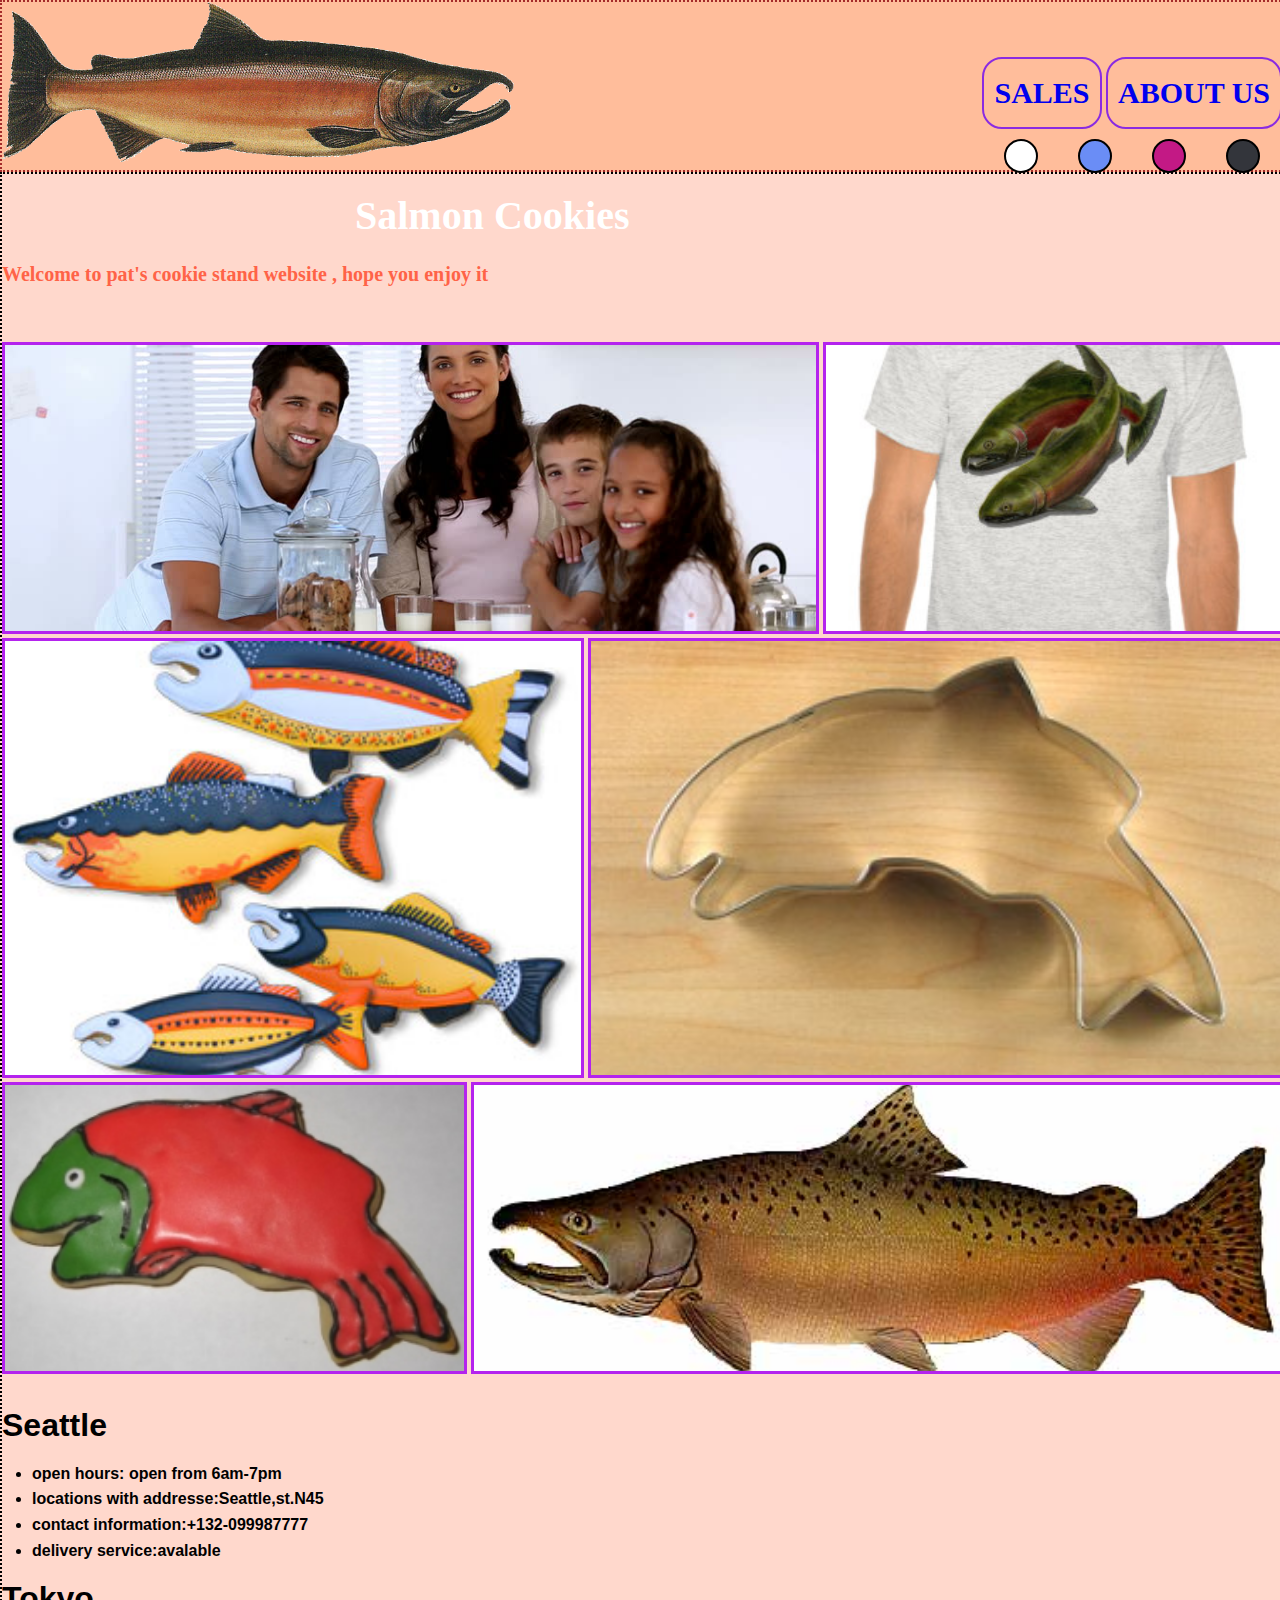
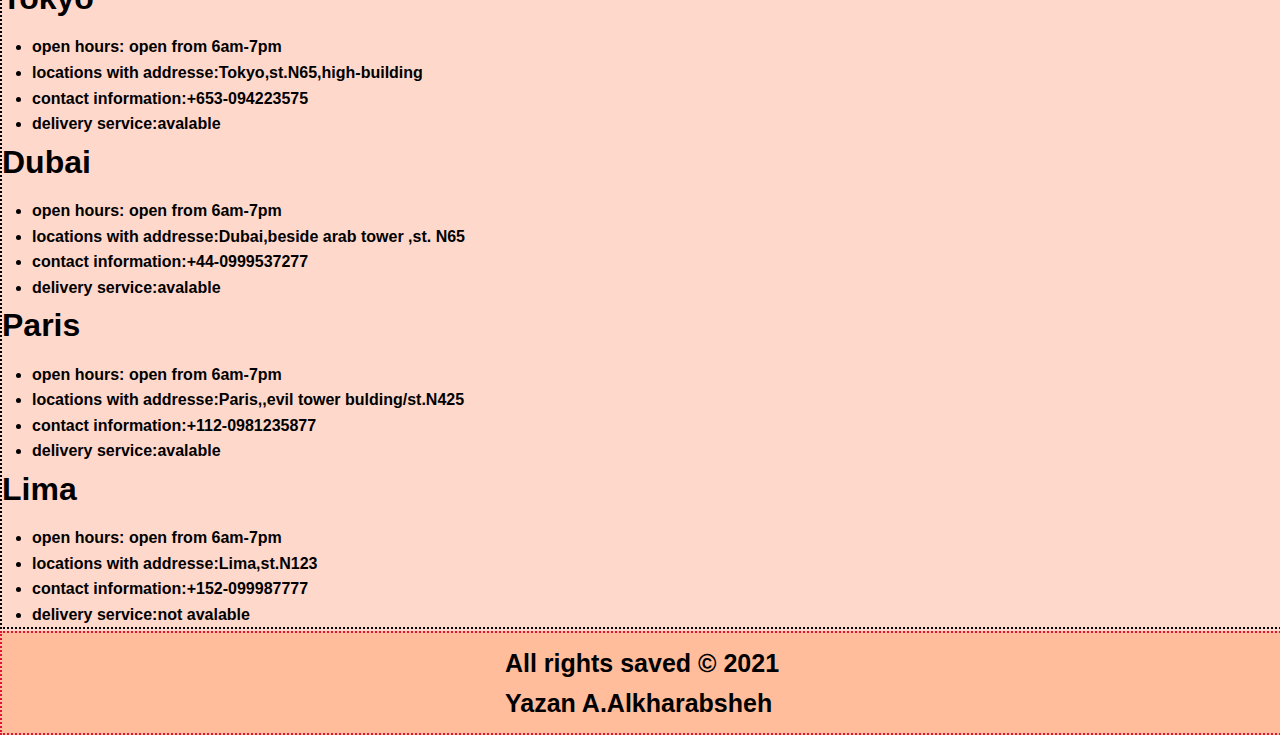
==== commit 50c9dd3f: "final touches on cookie stand" ====
--- a/index.html
+++ b/index.html
@@ -8,34 +8,37 @@
   <title>Salmon Cookies</title>
   <link rel="stylesheet" href="./css/reset.css">
   <link rel="stylesheet" href="./css/style.css">
-  <link rel="stylesheet" href="./css/home.css">
+  <link rel="stylesheet" href="./css/themes/styletheme.css">
+  <link rel="stylesheet" id="switcher-id" href="">
 </head>
 
 <body>
   <div class="container">
-    <h1>Theme Switcher</h1>
-    <label id="switch" class="switch">
-            <input type="checkbox" onchange="toggleTheme()" id="slider">
-            <span class="slider round"></span>
-        </label>
-  </div>
-  <header>
+    <header>
 
-    <img src="./img/salmon.png" alt="logo">
+      <img src="./img/salmon.png" alt="logo">
 
-    <nav>
-      <ul>
-        <li><a href="sales.html">   SALES</a></li>
-        <li> <a href="aboutus.html">ABOUT US  </a></li>
-      </ul>
+      <nav>
+        <ul>
+          <li><a href="sales.html">   SALES</a></li>
+          <li> <a href="aboutus.html">ABOUT US  </a></li>
+        </ul>
+        <div class="theme-switches">
+          <div data-theme="light" class="switch" id="switch-1"></div>
+          <div data-theme="sky" class="switch" id="switch-2"></div>
+          <div data-theme="purple" class="switch" id="switch-3"></div>
+          <div data-theme="dark" class="switch" id="switch-4"></div>
+        </div>
+    </header>
     </nav>
 
-  </header>
-  <main>
-    <h1>Salmon Cookies</h1>
-    <p>Welcome to pat's cookie stand website , hope you enjoy it</p>
 
-    <!-- <section class="picturecontainer">
+    <main>
+
+      <h1 class="glow">Salmon Cookies</h1>
+      <p>Welcome to pat's cookie stand website , hope you enjoy it</p>
+
+      <!-- <section class="picturecontainer">
             <div> <img src="./img/family.jpg" alt="family"></div>
             <div> <img src="./img/shirt.jpg" alt="shirt"></div>
             <div><img src="./img/chinook.jpg" alt="chinook"></div>
@@ -44,78 +47,80 @@
             <div></div><img src="./img/frosted-cookie.jpg" alt="frosted-cookie"></div>
 
         </section> -->
-    <!-- this code from:https://www.freecodecamp.org/news/how-to-create-an-image-gallery-with-css-grid-e0f0fd666a5c/ -->
-    <div class="container">
-      <div class="gallery">
-        <figure class="gallery__item gallery__item--1">
-          <img src="./img/family.jpg" alt="Gallery image 1" class="gallery__img">
-        </figure>
-        <figure class="gallery__item gallery__item--2">
-          <img src="./img/shirt.jpg" alt="Gallery image 2" class="gallery__img">
-        </figure>
-        <figure class="gallery__item gallery__item--3">
-          <img src="./img/fish.jpg" alt="Gallery image 3" class="gallery__img">
-        </figure>
-        <figure class="gallery__item gallery__item--4">
-          <img src="./img/cutter.jpeg" alt="Gallery image 4" class="gallery__img">
-        </figure>
-        <figure class="gallery__item gallery__item--5">
-          <img src="./img/frosted-cookie.jpg" alt="Gallery image 5" class="gallery__img">
-        </figure>
-        <figure class="gallery__item gallery__item--6">
-          <img src="./img/chinook.jpg" alt="Gallery image 6" class="gallery__img">
-        </figure>
+      <!-- this code from:https://www.freecodecamp.org/news/how-to-create-an-image-gallery-with-css-grid-e0f0fd666a5c/ -->
+      <div class="containers">
+        <div class="gallery">
+          <figure class="gallery__item gallery__item--1">
+            <img src="./img/family.jpg" alt="Gallery image 1" class="gallery__img">
+          </figure>
+          <figure class="gallery__item gallery__item--2">
+            <img src="./img/shirt.jpg" alt="Gallery image 2" class="gallery__img">
+          </figure>
+          <figure class="gallery__item gallery__item--3">
+            <img src="./img/fish.jpg" alt="Gallery image 3" class="gallery__img">
+          </figure>
+          <figure class="gallery__item gallery__item--4">
+            <img src="./img/cutter.jpeg" alt="Gallery image 4" class="gallery__img">
+          </figure>
+          <figure class="gallery__item gallery__item--5">
+            <img src="./img/frosted-cookie.jpg" alt="Gallery image 5" class="gallery__img">
+          </figure>
+          <figure class="gallery__item gallery__item--6">
+            <img src="./img/chinook.jpg" alt="Gallery image 6" class="gallery__img">
+          </figure>
+        </div>
       </div>
-    </div>
-    <section class="Seattle">
-      <h2> Seattle</h2>
-      <ul>
-        <li> open hours: open from 6am-7pm</li>
-        <li>locations with addresse:Seattle,st.N45</li>
-        <li>contact information:+132-099987777</li>
-        <li>delivery service:avalable</li>
-      </ul>
-      </p>
-    </section>
-    <section class="Tokyo">
-      <h2> Tokyo</h2>
-      <ul>
-        <li> open hours: open from 6am-7pm</li>
-        <li>locations with addresse:Tokyo,st.N65,high-building</li>
-        <li>contact information:+653-094223575</li>
-        <li>delivery service:avalable</li>
-      </ul>
-    </section>
-    <section class="Dubai">
-      <h2> Dubai</h2>
-      <ul>
-        <li> open hours: open from 6am-7pm</li>
-        <li>locations with addresse:Dubai,beside arab tower ,st. N65</li>
-        <li>contact information:+44-0999537277</li>
-        <li>delivery service:avalable</li>
-      </ul>
-    </section>
-    <section class="Paris">
-      <h2> Paris</h2>
-      <ul>
-        <li> open hours: open from 6am-7pm</li>
-        <li>locations with addresse:Paris,,evil tower bulding/st.N425</li>
-        <li>contact information:+112-0981235877</li>
-        <li>delivery service:avalable</li>
-      </ul>
-    </section>
-    <section class="Lima">
-      <h2> Lima</h2>
-      <ul>
-        <li> open hours: open from 6am-7pm</li>
-        <li>locations with addresse:Lima,st.N123</li>
-        <li>contact information:+152-099987777</li>
-        <li>delivery service:not avalable</li>
-      </ul>
-    </section>
-    </div>
-  </main>
-  <footer>All rights saved &copy; 2021<br> Yazan A.Alkharabsheh</footer>
+      <section class="Seattle">
+        <h2> Seattle</h2>
+        <ul>
+          <li> open hours: open from 6am-7pm</li>
+          <li>locations with addresse:Seattle,st.N45</li>
+          <li>contact information:+132-099987777</li>
+          <li>delivery service:avalable</li>
+        </ul>
+        </p>
+      </section>
+      <section class="Tokyo">
+        <h2> Tokyo</h2>
+        <ul>
+          <li> open hours: open from 6am-7pm</li>
+          <li>locations with addresse:Tokyo,st.N65,high-building</li>
+          <li>contact information:+653-094223575</li>
+          <li>delivery service:avalable</li>
+        </ul>
+      </section>
+      <section class="Dubai">
+        <h2> Dubai</h2>
+        <ul>
+          <li> open hours: open from 6am-7pm</li>
+          <li>locations with addresse:Dubai,beside arab tower ,st. N65</li>
+          <li>contact information:+44-0999537277</li>
+          <li>delivery service:avalable</li>
+        </ul>
+      </section>
+      <section class="Paris">
+        <h2> Paris</h2>
+        <ul>
+          <li> open hours: open from 6am-7pm</li>
+          <li>locations with addresse:Paris,,evil tower bulding/st.N425</li>
+          <li>contact information:+112-0981235877</li>
+          <li>delivery service:avalable</li>
+        </ul>
+      </section>
+      <section class="Lima">
+        <h2> Lima</h2>
+        <ul>
+          <li> open hours: open from 6am-7pm</li>
+          <li>locations with addresse:Lima,st.N123</li>
+          <li>contact information:+152-099987777</li>
+          <li>delivery service:not avalable</li>
+        </ul>
+      </section>
+
+    </main>
+    <footer>All rights saved &copy; 2021<br> Yazan A.Alkharabsheh</footer>
+  </div>
+  <script src="./js/theme.js"></script>
 </body>
 
 </html>--- a/css/style.css
+++ b/css/style.css
@@ -1,249 +1,299 @@
-     .sales {
-       background-color: #FFD8CC;
-       width: 100%;
-       margin-top: 10px;
-     }
-     
-     header {
-       background-color: rgb(247, 46, 140);
-       height: 100%;
-       width: 100%;
-     }
-     
-     header img {
-       width: 40%;
-     }
-     
-     header nav {
-       float: right;
-       padding-top: 55px;
-     }
-     
-     header nav ul li {
-       display: inline-block;
-       padding: 10px;
-       font-size: 30px;
-       font-family: fantasy;
-       font-weight: bold;
-       align-items: center;
-       border: solid 2px;
-       border-radius: 20px;
-       color: blueviolet;
-     }
-     
-     a {
-       text-decoration: none;
-     }
-     
-     a:hover {
-       text-decoration: none;
-       color: crimson;
-     }
-     
-     main {
-       width: 100%;
-       height: 100%;
-     }
-     
-     main h1 {
-       color: tomato;
-       font-size: 40px;
-       padding-top: 10px;
-       font-family: Rockwell;
-     }
-     
-     table {
-       border-collapse: collapse;
-       border-spacing: 30px;
-       margin-left: 10px;
-       font-size: 19px;
-       -webkit-box-shadow: 0px 0px 3px 5px, rgb(238, 15, 15);
-       -moz-box-shadow: 0px 0px 3px 5px rgb(238, 15, 15);
-       box-shadow: 0px 0px 3px 5px rgb(238, 15, 15);
-       filter: progid: DXImageTransform.Microsoft.Glow(color='white', Strength='7')
-     }
-     
-     table,
-     th,
-     td {
-       width: 50%;
-       border: 2px solid black;
-     }
-     
-     th,
-     td {
-       padding: 10px;
-       text-align: left;
-     }
-     
-     main div {
-       padding-top: 10px;
-     }
-     
-     main p {
-       padding-top: 10px;
-       font-size: 20px;
-       color: tomato;
-       font-family: Rockwell;
-     }
-     
-     main ul {
-       list-style: disc;
-       padding-top: 10px;
-       padding-left: 30px;
-     }
-     
-     fieldset {
-       height: 350px;
-       background-color: #f35858;
-       margin-top: 30px;
-       margin-left: 30%;
-       color: blueviolet;
-       font-size: 20px;
-       border-radius: 50px;
-       width: 40%;
-       border: solid 2px;
-       display: block;
-       margin: 1.0em auto;
-       text-align: center;
-     }
-     
-     legend {
-       background-color: rgb(241, 198, 99);
-       color: rgb(62, 17, 228);
-       padding: 10px 10px;
-       border-radius: 25px;
-       border: solid 2px;
-     }
-     
-     input {
-       margin: 15px 15px 30px 30px;
-       border-radius: 25px;
-     }
-     
-     button {
-       border-radius: 10px;
-       width: 150px;
-     }
-     /*///////////togel the theme/////////////*/
-     
-     .theme-light {
-       --color-primary: #0060df;
-       --color-secondary: #fbfbfe;
-       --color-accent: #fd6f53;
-       --font-color: #000000;
-     }
-     
-     .theme-dark {
-       --color-primary: #17ed90;
-       --color-secondary: #2a2c2d;
-       --color-accent: #12cdea;
-       --font-color: #ffffff;
-     }
-     
-     .container {
-       display: flex;
-       width: 100%;
-       height: 100%;
-       background: var(--color-secondary);
-       flex-direction: column;
-       justify-content: center;
-       align-items: center;
-     }
-     
-     .container h1 {
-       color: var(--font-color);
-       font-family: sans-serif;
-     }
-     
-     .container button {
-       color: var(--font-color);
-       background: var(--color-primary);
-       padding: 10px 20px;
-       border: 0;
-       border-radius: 5px;
-     }
-     /* The switch - the box around the slider */
-     
-     .switch {
-       position: relative;
-       display: inline-block;
-       width: 60px;
-       height: 34px;
-     }
-     /* Hide default HTML checkbox */
-     
-     .switch input {
-       opacity: 0;
-       width: 0;
-       height: 0;
-     }
-     /* The slider */
-     
-     .slider {
-       position: absolute;
-       cursor: pointer;
-       top: 0;
-       left: 0;
-       right: 0;
-       bottom: 0;
-       background-color: #ccc;
-       -webkit-transition: 0.4s;
-       transition: 0.4s;
-     }
-     
-     .slider:before {
-       position: absolute;
-       content: "";
-       height: 40px;
-       width: 40px;
-       left: 0px;
-       bottom: 4px;
-       top: 0;
-       bottom: 0;
-       margin: auto 0;
-       -webkit-transition: 0.4s;
-       transition: 0.4s;
-       box-shadow: 0 0px 15px #2020203d;
-       background: white url('https://i.ibb.co/FxzBYR9/night.png');
-       background-repeat: no-repeat;
-       background-position: center;
-     }
-     
-     input:checked+.slider {
-       background-color: #2196f3;
-     }
-     
-     input:focus+.slider {
-       box-shadow: 0 0 1px #2196f3;
-     }
-     
-     input:checked+.slider:before {
-       -webkit-transform: translateX(24px);
-       -ms-transform: translateX(24px);
-       transform: translateX(24px);
-       background: white url('https://i.ibb.co/7JfqXxB/sunny.png');
-       background-repeat: no-repeat;
-       background-position: center;
-     }
-     /* Rounded sliders */
-     
-     .slider.round {
-       border-radius: 34px;
-     }
-     
-     .slider.round:before {
-       border-radius: 50%;
-     }
-     
-     footer {
-       position: absolute;
-       margin-top: 10px;
-       height: 100px;
-       display: flex;
-       font-size: 30px;
-       background-color: rgb(247, 46, 140);
-       width: 100%;
-       justify-content: center;
-       align-items: center;
-     }+@import url('https://fonts.googleapis.com/css2?family=Staatliches&display=swap');
+@import url('https://fonts.googleapis.com/css2?family=Lobster&family=Pacifico&family=Staatliches&display=swap');
+html {
+  box-sizing: border-box;
+}
+
+
+/*///////////////////// body part for home page ///////////////////*/
+
+h2 {
+  font-size: xx-large;
+}
+
+body {
+  font-family: "Nunito", sans-serif;
+  color: rgb(0, 0, 0);
+  font-weight: bold;
+  line-height: 1.6;
+  background-color: #FFD8CC;
+  width: 100%;
+}
+
+.containers {
+  width: 100%;
+  margin: 2rem auto;
+}
+
+.gallery {
+  display: grid;
+  grid-template-columns: repeat(11, 1fr);
+  grid-template-rows: repeat(14, 5vw);
+  grid-gap: 10px;
+}
+
+.gallery__img {
+  width: 100%;
+  height: 100%;
+  object-fit: cover;
+  display: block;
+  border: solid rgb(180, 35, 238);
+}
+
+.gallery__item--1 {
+  grid-column-start: 1;
+  grid-column-end: 8;
+  grid-row-start: 1;
+  grid-row-end: 5;
+}
+
+.gallery__item--2 {
+  grid-column-start: 8;
+  grid-column-end: 12;
+  grid-row-start: 1;
+  grid-row-end: 5;
+}
+
+.gallery__item--3 {
+  grid-column-start: 1;
+  grid-column-end: 6;
+  grid-row-start: 5;
+  grid-row-end: 11;
+}
+
+.gallery__item--4 {
+  grid-column-start: 6;
+  grid-column-end: 12;
+  grid-row-start: 5;
+  grid-row-end: 11;
+}
+
+.gallery__item--5 {
+  grid-column-start: 1;
+  grid-column-end: 5;
+  grid-row-start: 11;
+  grid-row-end: 15;
+}
+
+.gallery__item--6 {
+  grid-column-start: 5;
+  grid-column-end: 12;
+  grid-row-start: 11;
+  grid-row-end: 15;
+}
+
+.headers {
+  display: flex;
+  justify-content: center;
+  align-content: space-between;
+  gap: 10px;
+}
+
+.headers div:nth-child(2) p {
+  font-family: 'Lobster';
+  font-size: 40px;
+  padding-top: 0px;
+  color: #DA0037;
+  line-height: 2.4;
+}
+
+.aboutus {
+  margin-left: 10px;
+  color: #DA0037;
+}
+
+.aboutus p {
+  text-indent: 50px;
+  padding-top: 20px;
+  color: #DA0037;
+}
+
+.aboutus p::first-letter {
+  font-size: 200%;
+  color: #DA0037;
+}
+
+header {
+  background-color: #FFBD9B;
+  height: 100%;
+  width: 100%;
+  border: dotted brown 2px;
+}
+
+header img {
+  width: 40%;
+}
+
+header nav {
+  float: right;
+  padding-top: 55px;
+}
+
+header nav ul li {
+  display: inline-block;
+  padding: 10px;
+  font-size: 30px;
+  font-family: fantasy;
+  font-weight: bold;
+  align-items: center;
+  border: solid 2px;
+  border-radius: 20px;
+  color: blueviolet;
+}
+
+a {
+  text-decoration: none;
+}
+
+a:hover {
+  text-decoration: none;
+  color: crimson;
+}
+
+main {
+  width: 100%;
+  height: 100%;
+  border: dotted 2px;
+}
+
+h1 {
+  color: tomato;
+  font-size: 40px;
+  padding-top: 10px;
+  font-family: Rockwell;
+  display: flex;
+  justify-content: center;
+}
+
+main div {
+  padding-top: 10px;
+}
+
+main p {
+  padding-top: 10px;
+  font-size: 20px;
+  color: tomato;
+  font-family: Rockwell;
+}
+
+main ul {
+  list-style: disc;
+  padding-top: 10px;
+  padding-left: 30px;
+}
+
+
+/*///////////////////// body part for sales page ///////////////////*/
+
+.salesbody {
+  font-family: "Nunito", sans-serif;
+  color: rgb(0, 0, 0);
+  font-weight: bold;
+  line-height: 1.6;
+}
+
+.sales {
+  background-color: rgb(241, 166, 115);
+  margin-top: 2px;
+  width: 100%;
+}
+
+table {
+  border-collapse: collapse;
+  border-spacing: 30px;
+  margin-left: 14px;
+  font-size: 16.5px;
+  -webkit-box-shadow: 0px 0px 3px 5px, rgb(238, 15, 15);
+  -moz-box-shadow: 0px 0px 3px 5px rgb(238, 15, 15);
+  box-shadow: 0px 0px 3px 5px rgb(238, 15, 15);
+  filter: progid: DXImageTransform.Microsoft.Glow(color='white', Strength='7')
+}
+
+table,
+th,
+td {
+  width: 50%;
+  border: 2px solid black;
+}
+
+th,
+td {
+  padding: 10px;
+  text-align: left;
+}
+
+.sales div {
+  padding-bottom: 10px;
+}
+
+fieldset {
+  height: 350px;
+  background-color: #f35858;
+  margin-top: 30px;
+  margin-left: 30%;
+  color: blueviolet;
+  font-size: 20px;
+  border-radius: 50px;
+  width: 40%;
+  border: solid 2px;
+  display: block;
+  margin: 1.0em auto;
+  text-align: center;
+  padding-bottom: 10px;
+}
+
+legend {
+  background-color: rgb(241, 198, 99);
+  color: rgb(62, 17, 228);
+  padding: 10px 10px;
+  border-radius: 25px;
+  border: solid 2px;
+}
+
+input {
+  margin: 15px 15px 30px 30px;
+  border-radius: 25px;
+}
+
+button {
+  border-radius: 10px;
+  width: 150px;
+}
+
+
+/*/////////////////////footer part///////////////////*/
+
+footer {
+  position: absolute;
+  margin-top: 2px;
+  height: 100px;
+  display: flex;
+  font-size: 25px;
+  background-color: #FFBD9B;
+  width: 100%;
+  justify-content: center;
+  align-items: center;
+  border: crimson dotted 2px;
+}
+
+
+/*////////////////// glow part /////////////////////*/
+
+.glow {
+  font-size: 40px;
+  color: #fff;
+  text-align: center;
+  animation: glow 1s ease-in-out infinite alternate;
+}
+
+@keyframes glow {
+  from {
+    text-shadow: 0 0 10px #fff, 0 0 20px #fff, 0 0 30px #e60073, 0 0 40px #e60073, 0 0 50px #e60073, 0 0 60px #e60073, 0 0 70px #e60073;
+  }
+  to {
+    text-shadow: 0 0 20px #fff, 0 0 30px #ff4da6, 0 0 40px #ff4da6, 0 0 50px #ff4da6, 0 0 60px #ff4da6, 0 0 70px #ff4da6, 0 0 80px #ff4da6;
+  }
+}
+
+
+/*/////////////////////THE END ///////////////////*/--- a/css/themes/styletheme.css
+++ b/css/themes/styletheme.css
@@ -0,0 +1,42 @@
+:root {
+  --light: #ffffff;
+  --sky: #6a8df6;
+  --purple: #c31985;
+  --dark: #33353b;
+}
+
+header .theme-switches {
+  display: flex;
+  justify-content: center;
+  gap: 20px;
+}
+
+header .switch {
+  border: 2px solid black;
+  border-radius: 50px;
+  height: 30px;
+  width: 30px;
+  margin: 10px;
+  cursor: pointer;
+}
+
+header .switch:hover {
+  transform: scale(1.2);
+  transition: 0.3s ease-in-out;
+}
+
+header .theme-switches #switch-1 {
+  background-color: var(--light);
+}
+
+header .theme-switches #switch-2 {
+  background-color: var(--sky);
+}
+
+header .theme-switches #switch-3 {
+  background-color: var(--purple);
+}
+
+header .theme-switches #switch-4 {
+  background-color: var(--dark);
+}